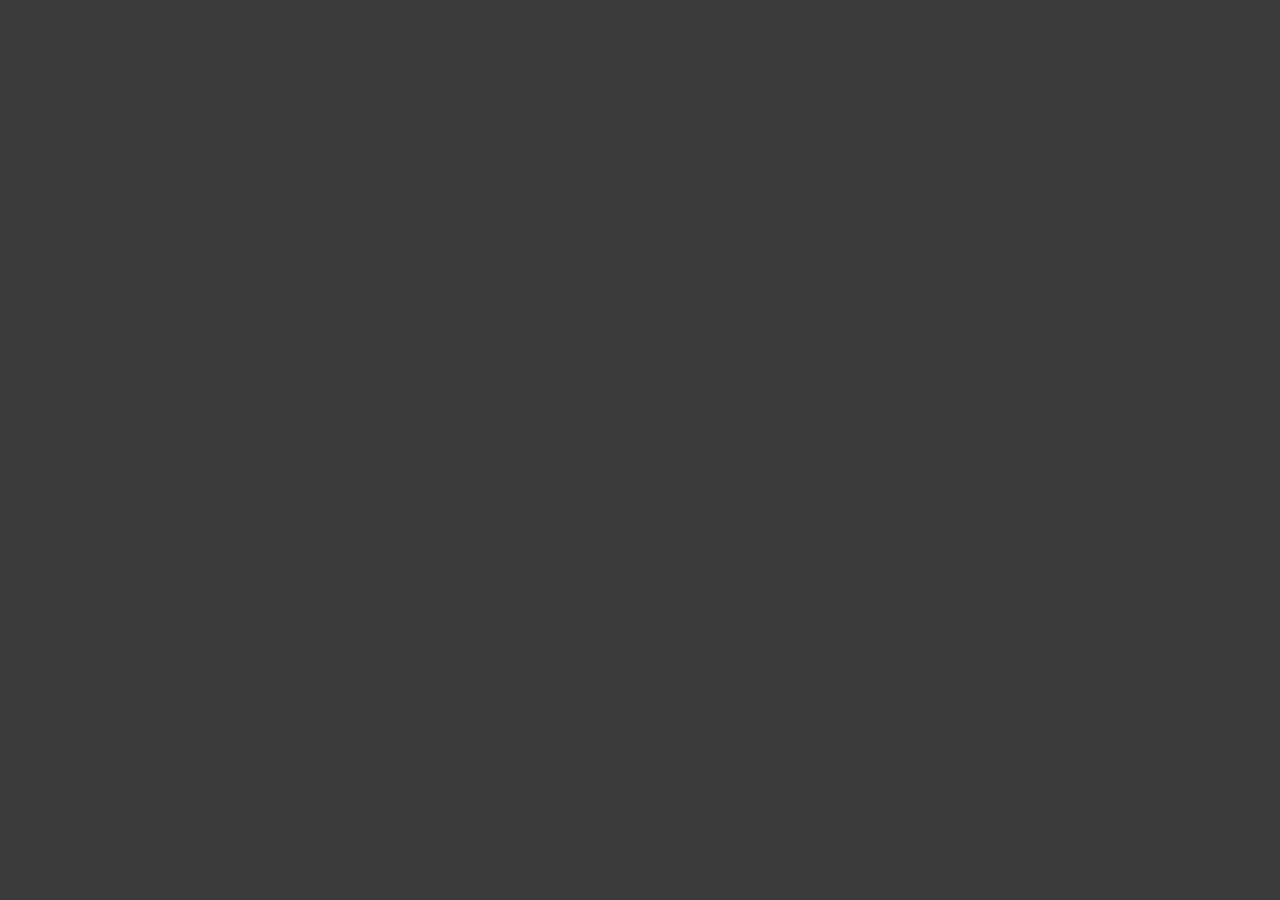
==== blog-construir-com-aco.html @ 8aa63ad2 "blog" ====
<!DOCTYPE html>
<html lang="en">
    <head>
        <!-- Required meta tags -->
        <meta charset="utf-8">
        <meta name="viewport" content="width=device-width, initial-scale=1, shrink-to-fit=no">
        
        <link href="https://fonts.googleapis.com/css?family=Open+Sans:300,400,700" rel="stylesheet">
        <link rel="shortcut icon" type="imagex/png" href="imgs/logo-construircomaco-png.png">
    
        <link rel="stylesheet" href="fonts/icomoon/style.css">
    
        <link rel="stylesheet" href="css/owl.carousel.min.css">
    
        <!-- Bootstrap CSS -->
        <link rel="stylesheet" href="css/bootstrap.min.css">
        
        <!-- Style -->
        <link rel="stylesheet" href="css/style.css">
    
        <title>Blog - Construir com aço</title>
      </head>
      <body>
<body>
    
</body>
</html>
---- fonts/icomoon/style.css ----
@font-face {
  font-family: 'icomoon';
  src:  url('fonts/icomoon.eot?10si43');
  src:  url('fonts/icomoon.eot?10si43#iefix') format('embedded-opentype'),
    url('fonts/icomoon.ttf?10si43') format('truetype'),
    url('fonts/icomoon.woff?10si43') format('woff'),
    url('fonts/icomoon.svg?10si43#icomoon') format('svg');
  font-weight: normal;
  font-style: normal;
}

[class^="icon-"], [class*=" icon-"] {
  /* use !important to prevent issues with browser extensions that change fonts */
  font-family: 'icomoon' !important;
  speak: none;
  font-style: normal;
  font-weight: normal;
  font-variant: normal;
  text-transform: none;
  line-height: 1;

  /* Better Font Rendering =========== */
  -webkit-font-smoothing: antialiased;
  -moz-osx-font-smoothing: grayscale;
}

.icon-asterisk:before {
  content: "\f069";
}
.icon-plus:before {
  content: "\f067";
}
.icon-question:before {
  content: "\f128";
}
.icon-minus:before {
  content: "\f068";
}
.icon-glass:before {
  content: "\f000";
}
.icon-music:before {
  content: "\f001";
}
.icon-search:before {
  content: "\f002";
}
.icon-envelope-o:before {
  content: "\f003";
}
.icon-heart:before {
  content: "\f004";
}
.icon-star:before {
  content: "\f005";
}
.icon-star-o:before {
  content: "\f006";
}
.icon-user:before {
  content: "\f007";
}
.icon-film:before {
  content: "\f008";
}
.icon-th-large:before {
  content: "\f009";
}
.icon-th:before {
  content: "\f00a";
}
.icon-th-list:before {
  content: "\f00b";
}
.icon-check:before {
  content: "\f00c";
}
.icon-close:before {
  content: "\f00d";
}
.icon-remove:before {
  content: "\f00d";
}
.icon-times:before {
  content: "\f00d";
}
.icon-search-plus:before {
  content: "\f00e";
}
.icon-search-minus:before {
  content: "\f010";
}
.icon-power-off:before {
  content: "\f011";
}
.icon-signal:before {
  content: "\f012";
}
.icon-cog:before {
  content: "\f013";
}
.icon-gear:before {
  content: "\f013";
}
.icon-trash-o:before {
  content: "\f014";
}
.icon-home:before {
  content: "\f015";
}
.icon-file-o:before {
  content: "\f016";
}
.icon-clock-o:before {
  content: "\f017";
}
.icon-road:before {
  content: "\f018";
}
.icon-download:before {
  content: "\f019";
}
.icon-arrow-circle-o-down:before {
  content: "\f01a";
}
.icon-arrow-circle-o-up:before {
  content: "\f01b";
}
.icon-inbox:before {
  content: "\f01c";
}
.icon-play-circle-o:before {
  content: "\f01d";
}
.icon-repeat:before {
  content: "\f01e";
}
.icon-rotate-right:before {
  content: "\f01e";
}
.icon-refresh:before {
  content: "\f021";
}
.icon-list-alt:before {
  content: "\f022";
}
.icon-lock:before {
  content: "\f023";
}
.icon-flag:before {
  content: "\f024";
}
.icon-headphones:before {
  content: "\f025";
}
.icon-volume-off:before {
  content: "\f026";
}
.icon-volume-down:before {
  content: "\f027";
}
.icon-volume-up:before {
  content: "\f028";
}
.icon-qrcode:before {
  content: "\f029";
}
.icon-barcode:before {
  content: "\f02a";
}
.icon-tag:before {
  content: "\f02b";
}
.icon-tags:before {
  content: "\f02c";
}
.icon-book:before {
  content: "\f02d";
}
.icon-bookmark:before {
  content: "\f02e";
}
.icon-print:before {
  content: "\f02f";
}
.icon-camera:before {
  content: "\f030";
}
.icon-font:before {
  content: "\f031";
}
.icon-bold:before {
  content: "\f032";
}
.icon-italic:before {
  content: "\f033";
}
.icon-text-height:before {
  content: "\f034";
}
.icon-text-width:before {
  content: "\f035";
}
.icon-align-left:before {
  content: "\f036";
}
.icon-align-center:before {
  content: "\f037";
}
.icon-align-right:before {
  content: "\f038";
}
.icon-align-justify:before {
  content: "\f039";
}
.icon-list:before {
  content: "\f03a";
}
.icon-dedent:before {
  content: "\f03b";
}
.icon-outdent:before {
  content: "\f03b";
}
.icon-indent:before {
  content: "\f03c";
}
.icon-video-camera:before {
  content: "\f03d";
}
.icon-image:before {
  content: "\f03e";
}
.icon-photo:before {
  content: "\f03e";
}
.icon-picture-o:before {
  content: "\f03e";
}
.icon-pencil:before {
  content: "\f040";
}
.icon-map-marker:before {
  content: "\f041";
}
.icon-adjust:before {
  content: "\f042";
}
.icon-tint:before {
  content: "\f043";
}
.icon-edit:before {
  content: "\f044";
}
.icon-pencil-square-o:before {
  content: "\f044";
}
.icon-share-square-o:before {
  content: "\f045";
}
.icon-check-square-o:before {
  content: "\f046";
}
.icon-arrows:before {
  content: "\f047";
}
.icon-step-backward:before {
  content: "\f048";
}
.icon-fast-backward:before {
  content: "\f049";
}
.icon-backward:before {
  content: "\f04a";
}
.icon-play:before {
  content: "\f04b";
}
.icon-pause:before {
  content: "\f04c";
}
.icon-stop:before {
  content: "\f04d";
}
.icon-forward:before {
  content: "\f04e";
}
.icon-fast-forward:before {
  content: "\f050";
}
.icon-step-forward:before {
  content: "\f051";
}
.icon-eject:before {
  content: "\f052";
}
.icon-chevron-left:before {
  content: "\f053";
}
.icon-chevron-right:before {
  content: "\f054";
}
.icon-plus-circle:before {
  content: "\f055";
}
.icon-minus-circle:before {
  content: "\f056";
}
.icon-times-circle:before {
  content: "\f057";
}
.icon-check-circle:before {
  content: "\f058";
}
.icon-question-circle:before {
  content: "\f059";
}
.icon-info-circle:before {
  content: "\f05a";
}
.icon-crosshairs:before {
  content: "\f05b";
}
.icon-times-circle-o:before {
  content: "\f05c";
}
.icon-check-circle-o:before {
  content: "\f05d";
}
.icon-ban:before {
  content: "\f05e";
}
.icon-arrow-left:before {
  content: "\f060";
}
.icon-arrow-right:before {
  content: "\f061";
}
.icon-arrow-up:before {
  content: "\f062";
}
.icon-arrow-down:before {
  content: "\f063";
}
.icon-mail-forward:before {
  content: "\f064";
}
.icon-share:before {
  content: "\f064";
}
.icon-expand:before {
  content: "\f065";
}
.icon-compress:before {
  content: "\f066";
}
.icon-exclamation-circle:before {
  content: "\f06a";
}
.icon-gift:before {
  content: "\f06b";
}
.icon-leaf:before {
  content: "\f06c";
}
.icon-fire:before {
  content: "\f06d";
}
.icon-eye:before {
  content: "\f06e";
}
.icon-eye-slash:before {
  content: "\f070";
}
.icon-exclamation-triangle:before {
  content: "\f071";
}
.icon-warning:before {
  content: "\f071";
}
.icon-plane:before {
  content: "\f072";
}
.icon-calendar:before {
  content: "\f073";
}
.icon-random:before {
  content: "\f074";
}
.icon-comment:before {
  content: "\f075";
}
.icon-magnet:before {
  content: "\f076";
}
.icon-chevron-up:before {
  content: "\f077";
}
.icon-chevron-down:before {
  content: "\f078";
}
.icon-retweet:before {
  content: "\f079";
}
.icon-shopping-cart:before {
  content: "\f07a";
}
.icon-folder:before {
  content: "\f07b";
}
.icon-folder-open:before {
  content: "\f07c";
}
.icon-arrows-v:before {
  content: "\f07d";
}
.icon-arrows-h:before {
  content: "\f07e";
}
.icon-bar-chart:before {
  content: "\f080";
}
.icon-bar-chart-o:before {
  content: "\f080";
}
.icon-twitter-square:before {
  content: "\f081";
}
.icon-facebook-square:before {
  content: "\f082";
}
.icon-camera-retro:before {
  content: "\f083";
}
.icon-key:before {
  content: "\f084";
}
.icon-cogs:before {
  content: "\f085";
}
.icon-gears:before {
  content: "\f085";
}
.icon-comments:before {
  content: "\f086";
}
.icon-thumbs-o-up:before {
  content: "\f087";
}
.icon-thumbs-o-down:before {
  content: "\f088";
}
.icon-star-half:before {
  content: "\f089";
}
.icon-heart-o:before {
  content: "\f08a";
}
.icon-sign-out:before {
  content: "\f08b";
}
.icon-linkedin-square:before {
  content: "\f08c";
}
.icon-thumb-tack:before {
  content: "\f08d";
}
.icon-external-link:before {
  content: "\f08e";
}
.icon-sign-in:before {
  content: "\f090";
}
.icon-trophy:before {
  content: "\f091";
}
.icon-github-square:before {
  content: "\f092";
}
.icon-upload:before {
  content: "\f093";
}
.icon-lemon-o:before {
  content: "\f094";
}
.icon-phone:before {
  content: "\f095";
}
.icon-square-o:before {
  content: "\f096";
}
.icon-bookmark-o:before {
  content: "\f097";
}
.icon-phone-square:before {
  content: "\f098";
}
.icon-twitter:before {
  content: "\f099";
}
.icon-facebook:before {
  content: "\f09a";
}
.icon-facebook-f:before {
  content: "\f09a";
}
.icon-github:before {
  content: "\f09b";
}
.icon-unlock:before {
  content: "\f09c";
}
.icon-credit-card:before {
  content: "\f09d";
}
.icon-feed:before {
  content: "\f09e";
}
.icon-rss:before {
  content: "\f09e";
}
.icon-hdd-o:before {
  content: "\f0a0";
}
.icon-bullhorn:before {
  content: "\f0a1";
}
.icon-bell-o:before {
  content: "\f0a2";
}
.icon-certificate:before {
  content: "\f0a3";
}
.icon-hand-o-right:before {
  content: "\f0a4";
}
.icon-hand-o-left:before {
  content: "\f0a5";
}
.icon-hand-o-up:before {
  content: "\f0a6";
}
.icon-hand-o-down:before {
  content: "\f0a7";
}
.icon-arrow-circle-left:before {
  content: "\f0a8";
}
.icon-arrow-circle-right:before {
  content: "\f0a9";
}
.icon-arrow-circle-up:before {
  content: "\f0aa";
}
.icon-arrow-circle-down:before {
  content: "\f0ab";
}
.icon-globe:before {
  content: "\f0ac";
}
.icon-wrench:before {
  content: "\f0ad";
}
.icon-tasks:before {
  content: "\f0ae";
}
.icon-filter:before {
  content: "\f0b0";
}
.icon-briefcase:before {
  content: "\f0b1";
}
.icon-arrows-alt:before {
  content: "\f0b2";
}
.icon-group:before {
  content: "\f0c0";
}
.icon-users:before {
  content: "\f0c0";
}
.icon-chain:before {
  content: "\f0c1";
}
.icon-link:before {
  content: "\f0c1";
}
.icon-cloud:before {
  content: "\f0c2";
}
.icon-flask:before {
  content: "\f0c3";
}
.icon-cut:before {
  content: "\f0c4";
}
.icon-scissors:before {
  content: "\f0c4";
}
.icon-copy:before {
  content: "\f0c5";
}
.icon-files-o:before {
  content: "\f0c5";
}
.icon-paperclip:before {
  content: "\f0c6";
}
.icon-floppy-o:before {
  content: "\f0c7";
}
.icon-save:before {
  content: "\f0c7";
}
.icon-square:before {
  content: "\f0c8";
}
.icon-bars:before {
  content: "\f0c9";
}
.icon-navicon:before {
  content: "\f0c9";
}
.icon-reorder:before {
  content: "\f0c9";
}
.icon-list-ul:before {
  content: "\f0ca";
}
.icon-list-ol:before {
  content: "\f0cb";
}
.icon-strikethrough:before {
  content: "\f0cc";
}
.icon-underline:before {
  content: "\f0cd";
}
.icon-table:before {
  content: "\f0ce";
}
.icon-magic:before {
  content: "\f0d0";
}
.icon-truck:before {
  content: "\f0d1";
}
.icon-pinterest:before {
  content: "\f0d2";
}
.icon-pinterest-square:before {
  content: "\f0d3";
}
.icon-google-plus-square:before {
  content: "\f0d4";
}
.icon-google-plus:before {
  content: "\f0d5";
}
.icon-money:before {
  content: "\f0d6";
}
.icon-caret-down:before {
  content: "\f0d7";
}
.icon-caret-up:before {
  content: "\f0d8";
}
.icon-caret-left:before {
  content: "\f0d9";
}
.icon-caret-right:before {
  content: "\f0da";
}
.icon-columns:before {
  content: "\f0db";
}
.icon-sort:before {
  content: "\f0dc";
}
.icon-unsorted:before {
  content: "\f0dc";
}
.icon-sort-desc:before {
  content: "\f0dd";
}
.icon-sort-down:before {
  content: "\f0dd";
}
.icon-sort-asc:before {
  content: "\f0de";
}
.icon-sort-up:before {
  content: "\f0de";
}
.icon-envelope:before {
  content: "\f0e0";
}
.icon-linkedin:before {
  content: "\f0e1";
}
.icon-rotate-left:before {
  content: "\f0e2";
}
.icon-undo:before {
  content: "\f0e2";
}
.icon-gavel:before {
  content: "\f0e3";
}
.icon-legal:before {
  content: "\f0e3";
}
.icon-dashboard:before {
  content: "\f0e4";
}
.icon-tachometer:before {
  content: "\f0e4";
}
.icon-comment-o:before {
  content: "\f0e5";
}
.icon-comments-o:before {
  content: "\f0e6";
}
.icon-bolt:before {
  content: "\f0e7";
}
.icon-flash:before {
  content: "\f0e7";
}
.icon-sitemap:before {
  content: "\f0e8";
}
.icon-umbrella:before {
  content: "\f0e9";
}
.icon-clipboard:before {
  content: "\f0ea";
}
.icon-paste:before {
  content: "\f0ea";
}
.icon-lightbulb-o:before {
  content: "\f0eb";
}
.icon-exchange:before {
  content: "\f0ec";
}
.icon-cloud-download:before {
  content: "\f0ed";
}
.icon-cloud-upload:before {
  content: "\f0ee";
}
.icon-user-md:before {
  content: "\f0f0";
}
.icon-stethoscope:before {
  content: "\f0f1";
}
.icon-suitcase:before {
  content: "\f0f2";
}
.icon-bell:before {
  content: "\f0f3";
}
.icon-coffee:before {
  content: "\f0f4";
}
.icon-cutlery:before {
  content: "\f0f5";
}
.icon-file-text-o:before {
  content: "\f0f6";
}
.icon-building-o:before {
  content: "\f0f7";
}
.icon-hospital-o:before {
  content: "\f0f8";
}
.icon-ambulance:before {
  content: "\f0f9";
}
.icon-medkit:before {
  content: "\f0fa";
}
.icon-fighter-jet:before {
  content: "\f0fb";
}
.icon-beer:before {
  content: "\f0fc";
}
.icon-h-square:before {
  content: "\f0fd";
}
.icon-plus-square:before {
  content: "\f0fe";
}
.icon-angle-double-left:before {
  content: "\f100";
}
.icon-angle-double-right:before {
  content: "\f101";
}
.icon-angle-double-up:before {
  content: "\f102";
}
.icon-angle-double-down:before {
  content: "\f103";
}
.icon-angle-left:before {
  content: "\f104";
}
.icon-angle-right:before {
  content: "\f105";
}
.icon-angle-up:before {
  content: "\f106";
}
.icon-angle-down:before {
  content: "\f107";
}
.icon-desktop:before {
  content: "\f108";
}
.icon-laptop:before {
  content: "\f109";
}
.icon-tablet:before {
  content: "\f10a";
}
.icon-mobile:before {
  content: "\f10b";
}
.icon-mobile-phone:before {
  content: "\f10b";
}
.icon-circle-o:before {
  content: "\f10c";
}
.icon-quote-left:before {
  content: "\f10d";
}
.icon-quote-right:before {
  content: "\f10e";
}
.icon-spinner:before {
  content: "\f110";
}
.icon-circle:before {
  content: "\f111";
}
.icon-mail-reply:before {
  content: "\f112";
}
.icon-reply:before {
  content: "\f112";
}
.icon-github-alt:before {
  content: "\f113";
}
.icon-folder-o:before {
  content: "\f114";
}
.icon-folder-open-o:before {
  content: "\f115";
}
.icon-smile-o:before {
  content: "\f118";
}
.icon-frown-o:before {
  content: "\f119";
}
.icon-meh-o:before {
  content: "\f11a";
}
.icon-gamepad:before {
  content: "\f11b";
}
.icon-keyboard-o:before {
  content: "\f11c";
}
.icon-flag-o:before {
  content: "\f11d";
}
.icon-flag-checkered:before {
  content: "\f11e";
}
.icon-terminal:before {
  content: "\f120";
}
.icon-code:before {
  content: "\f121";
}
.icon-mail-reply-all:before {
  content: "\f122";
}
.icon-reply-all:before {
  content: "\f122";
}
.icon-star-half-empty:before {
  content: "\f123";
}
.icon-star-half-full:before {
  content: "\f123";
}
.icon-star-half-o:before {
  content: "\f123";
}
.icon-location-arrow:before {
  content: "\f124";
}
.icon-crop:before {
  content: "\f125";
}
.icon-code-fork:before {
  content: "\f126";
}
.icon-chain-broken:before {
  content: "\f127";
}
.icon-unlink:before {
  content: "\f127";
}
.icon-info:before {
  content: "\f129";
}
.icon-exclamation:before {
  content: "\f12a";
}
.icon-superscript:before {
  content: "\f12b";
}
.icon-subscript:before {
  content: "\f12c";
}
.icon-eraser:before {
  content: "\f12d";
}
.icon-puzzle-piece:before {
  content: "\f12e";
}
.icon-microphone:before {
  content: "\f130";
}
.icon-microphone-slash:before {
  content: "\f131";
}
.icon-shield:before {
  content: "\f132";
}
.icon-calendar-o:before {
  content: "\f133";
}
.icon-fire-extinguisher:before {
  content: "\f134";
}
.icon-rocket:before {
  content: "\f135";
}
.icon-maxcdn:before {
  content: "\f136";
}
.icon-chevron-circle-left:before {
  content: "\f137";
}
.icon-chevron-circle-right:before {
  content: "\f138";
}
.icon-chevron-circle-up:before {
  content: "\f139";
}
.icon-chevron-circle-down:before {
  content: "\f13a";
}
.icon-html5:before {
  content: "\f13b";
}
.icon-css3:before {
  content: "\f13c";
}
.icon-anchor:before {
  content: "\f13d";
}
.icon-unlock-alt:before {
  content: "\f13e";
}
.icon-bullseye:before {
  content: "\f140";
}
.icon-ellipsis-h:before {
  content: "\f141";
}
.icon-ellipsis-v:before {
  content: "\f142";
}
.icon-rss-square:before {
  content: "\f143";
}
.icon-play-circle:before {
  content: "\f144";
}
.icon-ticket:before {
  content: "\f145";
}
.icon-minus-square:before {
  content: "\f146";
}
.icon-minus-square-o:before {
  content: "\f147";
}
.icon-level-up:before {
  content: "\f148";
}
.icon-level-down:before {
  content: "\f149";
}
.icon-check-square:before {
  content: "\f14a";
}
.icon-pencil-square:before {
  content: "\f14b";
}
.icon-external-link-square:before {
  content: "\f14c";
}
.icon-share-square:before {
  content: "\f14d";
}
.icon-compass:before {
  content: "\f14e";
}
.icon-caret-square-o-down:before {
  content: "\f150";
}
.icon-toggle-down:before {
  content: "\f150";
}
.icon-caret-square-o-up:before {
  content: "\f151";
}
.icon-toggle-up:before {
  content: "\f151";
}
.icon-caret-square-o-right:before {
  content: "\f152";
}
.icon-toggle-right:before {
  content: "\f152";
}
.icon-eur:before {
  content: "\f153";
}
.icon-euro:before {
  content: "\f153";
}
.icon-gbp:before {
  content: "\f154";
}
.icon-dollar:before {
  content: "\f155";
}
.icon-usd:before {
  content: "\f155";
}
.icon-inr:before {
  content: "\f156";
}
.icon-rupee:before {
  content: "\f156";
}
.icon-cny:before {
  content: "\f157";
}
.icon-jpy:before {
  content: "\f157";
}
.icon-rmb:before {
  content: "\f157";
}
.icon-yen:before {
  content: "\f157";
}
.icon-rouble:before {
  content: "\f158";
}
.icon-rub:before {
  content: "\f158";
}
.icon-ruble:before {
  content: "\f158";
}
.icon-krw:before {
  content: "\f159";
}
.icon-won:before {
  content: "\f159";
}
.icon-bitcoin:before {
  content: "\f15a";
}
.icon-btc:before {
  content: "\f15a";
}
.icon-file:before {
  content: "\f15b";
}
.icon-file-text:before {
  content: "\f15c";
}
.icon-sort-alpha-asc:before {
  content: "\f15d";
}
.icon-sort-alpha-desc:before {
  content: "\f15e";
}
.icon-sort-amount-asc:before {
  content: "\f160";
}
.icon-sort-amount-desc:before {
  content: "\f161";
}
.icon-sort-numeric-asc:before {
  content: "\f162";
}
.icon-sort-numeric-desc:before {
  content: "\f163";
}
.icon-thumbs-up:before {
  content: "\f164";
}
.icon-thumbs-down:before {
  content: "\f165";
}
.icon-youtube-square:before {
  content: "\f166";
}
.icon-youtube:before {
  content: "\f167";
}
.icon-xing:before {
  content: "\f168";
}
.icon-xing-square:before {
  content: "\f169";
}
.icon-youtube-play:before {
  content: "\f16a";
}
.icon-dropbox:before {
  content: "\f16b";
}
.icon-stack-overflow:before {
  content: "\f16c";
}
.icon-instagram:before {
  content: "\f16d";
}
.icon-flickr:before {
  content: "\f16e";
}
.icon-adn:before {
  content: "\f170";
}
.icon-bitbucket:before {
  content: "\f171";
}
.icon-bitbucket-square:before {
  content: "\f172";
}
.icon-tumblr:before {
  content: "\f173";
}
.icon-tumblr-square:before {
  content: "\f174";
}
.icon-long-arrow-down:before {
  content: "\f175";
}
.icon-long-arrow-up:before {
  content: "\f176";
}
.icon-long-arrow-left:before {
  content: "\f177";
}
.icon-long-arrow-right:before {
  content: "\f178";
}
.icon-apple:before {
  content: "\f179";
}
.icon-windows:before {
  content: "\f17a";
}
.icon-android:before {
  content: "\f17b";
}
.icon-linux:before {
  content: "\f17c";
}
.icon-dribbble:before {
  content: "\f17d";
}
.icon-skype:before {
  content: "\f17e";
}
.icon-foursquare:before {
  content: "\f180";
}
.icon-trello:before {
  content: "\f181";
}
.icon-female:before {
  content: "\f182";
}
.icon-male:before {
  content: "\f183";
}
.icon-gittip:before {
  content: "\f184";
}
.icon-gratipay:before {
  content: "\f184";
}
.icon-sun-o:before {
  content: "\f185";
}
.icon-moon-o:before {
  content: "\f186";
}
.icon-archive:before {
  content: "\f187";
}
.icon-bug:before {
  content: "\f188";
}
.icon-vk:before {
  content: "\f189";
}
.icon-weibo:before {
  content: "\f18a";
}
.icon-renren:before {
  content: "\f18b";
}
.icon-pagelines:before {
  content: "\f18c";
}
.icon-stack-exchange:before {
  content: "\f18d";
}
.icon-arrow-circle-o-right:before {
  content: "\f18e";
}
.icon-arrow-circle-o-left:before {
  content: "\f190";
}
.icon-caret-square-o-left:before {
  content: "\f191";
}
.icon-toggle-left:before {
  content: "\f191";
}
.icon-dot-circle-o:before {
  content: "\f192";
}
.icon-wheelchair:before {
  content: "\f193";
}
.icon-vimeo-square:before {
  content: "\f194";
}
.icon-try:before {
  content: "\f195";
}
.icon-turkish-lira:before {
  content: "\f195";
}
.icon-plus-square-o:before {
  content: "\f196";
}
.icon-space-shuttle:before {
  content: "\f197";
}
.icon-slack:before {
  content: "\f198";
}
.icon-envelope-square:before {
  content: "\f199";
}
.icon-wordpress:before {
  content: "\f19a";
}
.icon-openid:before {
  content: "\f19b";
}
.icon-bank:before {
  content: "\f19c";
}
.icon-institution:before {
  content: "\f19c";
}
.icon-university:before {
  content: "\f19c";
}
.icon-graduation-cap:before {
  content: "\f19d";
}
.icon-mortar-board:before {
  content: "\f19d";
}
.icon-yahoo:before {
  content: "\f19e";
}
.icon-google:before {
  content: "\f1a0";
}
.icon-reddit:before {
  content: "\f1a1";
}
.icon-reddit-square:before {
  content: "\f1a2";
}
.icon-stumbleupon-circle:before {
  content: "\f1a3";
}
.icon-stumbleupon:before {
  content: "\f1a4";
}
.icon-delicious:before {
  content: "\f1a5";
}
.icon-digg:before {
  content: "\f1a6";
}
.icon-pied-piper-pp:before {
  content: "\f1a7";
}
.icon-pied-piper-alt:before {
  content: "\f1a8";
}
.icon-drupal:before {
  content: "\f1a9";
}
.icon-joomla:before {
  content: "\f1aa";
}
.icon-language:before {
  content: "\f1ab";
}
.icon-fax:before {
  content: "\f1ac";
}
.icon-building:before {
  content: "\f1ad";
}
.icon-child:before {
  content: "\f1ae";
}
.icon-paw:before {
  content: "\f1b0";
}
.icon-spoon:before {
  content: "\f1b1";
}
.icon-cube:before {
  content: "\f1b2";
}
.icon-cubes:before {
  content: "\f1b3";
}
.icon-behance:before {
  content: "\f1b4";
}
.icon-behance-square:before {
  content: "\f1b5";
}
.icon-steam:before {
  content: "\f1b6";
}
.icon-steam-square:before {
  content: "\f1b7";
}
.icon-recycle:before {
  content: "\f1b8";
}
.icon-automobile:before {
  content: "\f1b9";
}
.icon-car:before {
  content: "\f1b9";
}
.icon-cab:before {
  content: "\f1ba";
}
.icon-taxi:before {
  content: "\f1ba";
}
.icon-tree:before {
  content: "\f1bb";
}
.icon-spotify:before {
  content: "\f1bc";
}
.icon-deviantart:before {
  content: "\f1bd";
}
.icon-soundcloud:before {
  content: "\f1be";
}
.icon-database:before {
  content: "\f1c0";
}
.icon-file-pdf-o:before {
  content: "\f1c1";
}
.icon-file-word-o:before {
  content: "\f1c2";
}
.icon-file-excel-o:before {
  content: "\f1c3";
}
.icon-file-powerpoint-o:before {
  content: "\f1c4";
}
.icon-file-image-o:before {
  content: "\f1c5";
}
.icon-file-photo-o:before {
  content: "\f1c5";
}
.icon-file-picture-o:before {
  content: "\f1c5";
}
.icon-file-archive-o:before {
  content: "\f1c6";
}
.icon-file-zip-o:before {
  content: "\f1c6";
}
.icon-file-audio-o:before {
  content: "\f1c7";
}
.icon-file-sound-o:before {
  content: "\f1c7";
}
.icon-file-movie-o:before {
  content: "\f1c8";
}
.icon-file-video-o:before {
  content: "\f1c8";
}
.icon-file-code-o:before {
  content: "\f1c9";
}
.icon-vine:before {
  content: "\f1ca";
}
.icon-codepen:before {
  content: "\f1cb";
}
.icon-jsfiddle:before {
  content: "\f1cc";
}
.icon-life-bouy:before {
  content: "\f1cd";
}
.icon-life-buoy:before {
  content: "\f1cd";
}
.icon-life-ring:before {
  content: "\f1cd";
}
.icon-life-saver:before {
  content: "\f1cd";
}
.icon-support:before {
  content: "\f1cd";
}
.icon-circle-o-notch:before {
  content: "\f1ce";
}
.icon-ra:before {
  content: "\f1d0";
}
.icon-rebel:before {
  content: "\f1d0";
}
.icon-resistance:before {
  content: "\f1d0";
}
.icon-empire:before {
  content: "\f1d1";
}
.icon-ge:before {
  content: "\f1d1";
}
.icon-git-square:before {
  content: "\f1d2";
}
.icon-git:before {
  content: "\f1d3";
}
.icon-hacker-news:before {
  content: "\f1d4";
}
.icon-y-combinator-square:before {
  content: "\f1d4";
}
.icon-yc-square:before {
  content: "\f1d4";
}
.icon-tencent-weibo:before {
  content: "\f1d5";
}
.icon-qq:before {
  content: "\f1d6";
}
.icon-wechat:before {
  content: "\f1d7";
}
.icon-weixin:before {
  content: "\f1d7";
}
.icon-paper-plane:before {
  content: "\f1d8";
}
.icon-send:before {
  content: "\f1d8";
}
.icon-paper-plane-o:before {
  content: "\f1d9";
}
.icon-send-o:before {
  content: "\f1d9";
}
.icon-history:before {
  content: "\f1da";
}
.icon-circle-thin:before {
  content: "\f1db";
}
.icon-header:before {
  content: "\f1dc";
}
.icon-paragraph:before {
  content: "\f1dd";
}
.icon-sliders:before {
  content: "\f1de";
}
.icon-share-alt:before {
  content: "\f1e0";
}
.icon-share-alt-square:before {
  content: "\f1e1";
}
.icon-bomb:before {
  content: "\f1e2";
}
.icon-futbol-o:before {
  content: "\f1e3";
}
.icon-soccer-ball-o:before {
  content: "\f1e3";
}
.icon-tty:before {
  content: "\f1e4";
}
.icon-binoculars:before {
  content: "\f1e5";
}
.icon-plug:before {
  content: "\f1e6";
}
.icon-slideshare:before {
  content: "\f1e7";
}
.icon-twitch:before {
  content: "\f1e8";
}
.icon-yelp:before {
  content: "\f1e9";
}
.icon-newspaper-o:before {
  content: "\f1ea";
}
.icon-wifi:before {
  content: "\f1eb";
}
.icon-calculator:before {
  content: "\f1ec";
}
.icon-paypal:before {
  content: "\f1ed";
}
.icon-google-wallet:before {
  content: "\f1ee";
}
.icon-cc-visa:before {
  content: "\f1f0";
}
.icon-cc-mastercard:before {
  content: "\f1f1";
}
.icon-cc-discover:before {
  content: "\f1f2";
}
.icon-cc-amex:before {
  content: "\f1f3";
}
.icon-cc-paypal:before {
  content: "\f1f4";
}
.icon-cc-stripe:before {
  content: "\f1f5";
}
.icon-bell-slash:before {
  content: "\f1f6";
}
.icon-bell-slash-o:before {
  content: "\f1f7";
}
.icon-trash:before {
  content: "\f1f8";
}
.icon-copyright:before {
  content: "\f1f9";
}
.icon-at:before {
  content: "\f1fa";
}
.icon-eyedropper:before {
  content: "\f1fb";
}
.icon-paint-brush:before {
  content: "\f1fc";
}
.icon-birthday-cake:before {
  content: "\f1fd";
}
.icon-area-chart:before {
  content: "\f1fe";
}
.icon-pie-chart:before {
  content: "\f200";
}
.icon-line-chart:before {
  content: "\f201";
}
.icon-lastfm:before {
  content: "\f202";
}
.icon-lastfm-square:before {
  content: "\f203";
}
.icon-toggle-off:before {
  content: "\f204";
}
.icon-toggle-on:before {
  content: "\f205";
}
.icon-bicycle:before {
  content: "\f206";
}
.icon-bus:before {
  content: "\f207";
}
.icon-ioxhost:before {
  content: "\f208";
}
.icon-angellist:before {
  content: "\f209";
}
.icon-cc:before {
  content: "\f20a";
}
.icon-ils:before {
  content: "\f20b";
}
.icon-shekel:before {
  content: "\f20b";
}
.icon-sheqel:before {
  content: "\f20b";
}
.icon-meanpath:before {
  content: "\f20c";
}
.icon-buysellads:before {
  content: "\f20d";
}
.icon-connectdevelop:before {
  content: "\f20e";
}
.icon-dashcube:before {
  content: "\f210";
}
.icon-forumbee:before {
  content: "\f211";
}
.icon-leanpub:before {
  content: "\f212";
}
.icon-sellsy:before {
  content: "\f213";
}
.icon-shirtsinbulk:before {
  content: "\f214";
}
.icon-simplybuilt:before {
  content: "\f215";
}
.icon-skyatlas:before {
  content: "\f216";
}
.icon-cart-plus:before {
  content: "\f217";
}
.icon-cart-arrow-down:before {
  content: "\f218";
}
.icon-diamond:before {
  content: "\f219";
}
.icon-ship:before {
  content: "\f21a";
}
.icon-user-secret:before {
  content: "\f21b";
}
.icon-motorcycle:before {
  content: "\f21c";
}
.icon-street-view:before {
  content: "\f21d";
}
.icon-heartbeat:before {
  content: "\f21e";
}
.icon-venus:before {
  content: "\f221";
}
.icon-mars:before {
  content: "\f222";
}
.icon-mercury:before {
  content: "\f223";
}
.icon-intersex:before {
  content: "\f224";
}
.icon-transgender:before {
  content: "\f224";
}
.icon-transgender-alt:before {
  content: "\f225";
}
.icon-venus-double:before {
  content: "\f226";
}
.icon-mars-double:before {
  content: "\f227";
}
.icon-venus-mars:before {
  content: "\f228";
}
.icon-mars-stroke:before {
  content: "\f229";
}
.icon-mars-stroke-v:before {
  content: "\f22a";
}
.icon-mars-stroke-h:before {
  content: "\f22b";
}
.icon-neuter:before {
  content: "\f22c";
}
.icon-genderless:before {
  content: "\f22d";
}
.icon-facebook-official:before {
  content: "\f230";
}
.icon-pinterest-p:before {
  content: "\f231";
}
.icon-whatsapp:before {
  content: "\f232";
}
.icon-server:before {
  content: "\f233";
}
.icon-user-plus:before {
  content: "\f234";
}
.icon-user-times:before {
  content: "\f235";
}
.icon-bed:before {
  content: "\f236";
}
.icon-hotel:before {
  content: "\f236";
}
.icon-viacoin:before {
  content: "\f237";
}
.icon-train:before {
  content: "\f238";
}
.icon-subway:before {
  content: "\f239";
}
.icon-medium:before {
  content: "\f23a";
}
.icon-y-combinator:before {
  content: "\f23b";
}
.icon-yc:before {
  content: "\f23b";
}
.icon-optin-monster:before {
  content: "\f23c";
}
.icon-opencart:before {
  content: "\f23d";
}
.icon-expeditedssl:before {
  content: "\f23e";
}
.icon-battery:before {
  content: "\f240";
}
.icon-battery-4:before {
  content: "\f240";
}
.icon-battery-full:before {
  content: "\f240";
}
.icon-battery-3:before {
  content: "\f241";
}
.icon-battery-three-quarters:before {
  content: "\f241";
}
.icon-battery-2:before {
  content: "\f242";
}
.icon-battery-half:before {
  content: "\f242";
}
.icon-battery-1:before {
  content: "\f243";
}
.icon-battery-quarter:before {
  content: "\f243";
}
.icon-battery-0:before {
  content: "\f244";
}
.icon-battery-empty:before {
  content: "\f244";
}
.icon-mouse-pointer:before {
  content: "\f245";
}
.icon-i-cursor:before {
  content: "\f246";
}
.icon-object-group:before {
  content: "\f247";
}
.icon-object-ungroup:before {
  content: "\f248";
}
.icon-sticky-note:before {
  content: "\f249";
}
.icon-sticky-note-o:before {
  content: "\f24a";
}
.icon-cc-jcb:before {
  content: "\f24b";
}
.icon-cc-diners-club:before {
  content: "\f24c";
}
.icon-clone:before {
  content: "\f24d";
}
.icon-balance-scale:before {
  content: "\f24e";
}
.icon-hourglass-o:before {
  content: "\f250";
}
.icon-hourglass-1:before {
  content: "\f251";
}
.icon-hourglass-start:before {
  content: "\f251";
}
.icon-hourglass-2:before {
  content: "\f252";
}
.icon-hourglass-half:before {
  content: "\f252";
}
.icon-hourglass-3:before {
  content: "\f253";
}
.icon-hourglass-end:before {
  content: "\f253";
}
.icon-hourglass:before {
  content: "\f254";
}
.icon-hand-grab-o:before {
  content: "\f255";
}
.icon-hand-rock-o:before {
  content: "\f255";
}
.icon-hand-paper-o:before {
  content: "\f256";
}
.icon-hand-stop-o:before {
  content: "\f256";
}
.icon-hand-scissors-o:before {
  content: "\f257";
}
.icon-hand-lizard-o:before {
  content: "\f258";
}
.icon-hand-spock-o:before {
  content: "\f259";
}
.icon-hand-pointer-o:before {
  content: "\f25a";
}
.icon-hand-peace-o:before {
  content: "\f25b";
}
.icon-trademark:before {
  content: "\f25c";
}
.icon-registered:before {
  content: "\f25d";
}
.icon-creative-commons:before {
  content: "\f25e";
}
.icon-gg:before {
  content: "\f260";
}
.icon-gg-circle:before {
  content: "\f261";
}
.icon-tripadvisor:before {
  content: "\f262";
}
.icon-odnoklassniki:before {
  content: "\f263";
}
.icon-odnoklassniki-square:before {
  content: "\f264";
}
.icon-get-pocket:before {
  content: "\f265";
}
.icon-wikipedia-w:before {
  content: "\f266";
}
.icon-safari:before {
  content: "\f267";
}
.icon-chrome:before {
  content: "\f268";
}
.icon-firefox:before {
  content: "\f269";
}
.icon-opera:before {
  content: "\f26a";
}
.icon-internet-explorer:before {
  content: "\f26b";
}
.icon-television:before {
  content: "\f26c";
}
.icon-tv:before {
  content: "\f26c";
}
.icon-contao:before {
  content: "\f26d";
}
.icon-500px:before {
  content: "\f26e";
}
.icon-amazon:before {
  content: "\f270";
}
.icon-calendar-plus-o:before {
  content: "\f271";
}
.icon-calendar-minus-o:before {
  content: "\f272";
}
.icon-calendar-times-o:before {
  content: "\f273";
}
.icon-calendar-check-o:before {
  content: "\f274";
}
.icon-industry:before {
  content: "\f275";
}
.icon-map-pin:before {
  content: "\f276";
}
.icon-map-signs:before {
  content: "\f277";
}
.icon-map-o:before {
  content: "\f278";
}
.icon-map:before {
  content: "\f279";
}
.icon-commenting:before {
  content: "\f27a";
}
.icon-commenting-o:before {
  content: "\f27b";
}
.icon-houzz:before {
  content: "\f27c";
}
.icon-vimeo:before {
  content: "\f27d";
}
.icon-black-tie:before {
  content: "\f27e";
}
.icon-fonticons:before {
  content: "\f280";
}
.icon-reddit-alien:before {
  content: "\f281";
}
.icon-edge:before {
  content: "\f282";
}
.icon-credit-card-alt:before {
  content: "\f283";
}
.icon-codiepie:before {
  content: "\f284";
}
.icon-modx:before {
  content: "\f285";
}
.icon-fort-awesome:before {
  content: "\f286";
}
.icon-usb:before {
  content: "\f287";
}
.icon-product-hunt:before {
  content: "\f288";
}
.icon-mixcloud:before {
  content: "\f289";
}
.icon-scribd:before {
  content: "\f28a";
}
.icon-pause-circle:before {
  content: "\f28b";
}
.icon-pause-circle-o:before {
  content: "\f28c";
}
.icon-stop-circle:before {
  content: "\f28d";
}
.icon-stop-circle-o:before {
  content: "\f28e";
}
.icon-shopping-bag:before {
  content: "\f290";
}
.icon-shopping-basket:before {
  content: "\f291";
}
.icon-hashtag:before {
  content: "\f292";
}
.icon-bluetooth:before {
  content: "\f293";
}
.icon-bluetooth-b:before {
  content: "\f294";
}
.icon-percent:before {
  content: "\f295";
}
.icon-gitlab:before {
  content: "\f296";
}
.icon-wpbeginner:before {
  content: "\f297";
}
.icon-wpforms:before {
  content: "\f298";
}
.icon-envira:before {
  content: "\f299";
}
.icon-universal-access:before {
  content: "\f29a";
}
.icon-wheelchair-alt:before {
  content: "\f29b";
}
.icon-question-circle-o:before {
  content: "\f29c";
}
.icon-blind:before {
  content: "\f29d";
}
.icon-audio-description:before {
  content: "\f29e";
}
.icon-volume-control-phone:before {
  content: "\f2a0";
}
.icon-braille:before {
  content: "\f2a1";
}
.icon-assistive-listening-systems:before {
  content: "\f2a2";
}
.icon-american-sign-language-interpreting:before {
  content: "\f2a3";
}
.icon-asl-interpreting:before {
  content: "\f2a3";
}
.icon-deaf:before {
  content: "\f2a4";
}
.icon-deafness:before {
  content: "\f2a4";
}
.icon-hard-of-hearing:before {
  content: "\f2a4";
}
.icon-glide:before {
  content: "\f2a5";
}
.icon-glide-g:before {
  content: "\f2a6";
}
.icon-sign-language:before {
  content: "\f2a7";
}
.icon-signing:before {
  content: "\f2a7";
}
.icon-low-vision:before {
  content: "\f2a8";
}
.icon-viadeo:before {
  content: "\f2a9";
}
.icon-viadeo-square:before {
  content: "\f2aa";
}
.icon-snapchat:before {
  content: "\f2ab";
}
.icon-snapchat-ghost:before {
  content: "\f2ac";
}
.icon-snapchat-square:before {
  content: "\f2ad";
}
.icon-pied-piper:before {
  content: "\f2ae";
}
.icon-first-order:before {
  content: "\f2b0";
}
.icon-yoast:before {
  content: "\f2b1";
}
.icon-themeisle:before {
  content: "\f2b2";
}
.icon-google-plus-circle:before {
  content: "\f2b3";
}
.icon-google-plus-official:before {
  content: "\f2b3";
}
.icon-fa:before {
  content: "\f2b4";
}
.icon-font-awesome:before {
  content: "\f2b4";
}
.icon-handshake-o:before {
  content: "\f2b5";
}
.icon-envelope-open:before {
  content: "\f2b6";
}
.icon-envelope-open-o:before {
  content: "\f2b7";
}
.icon-linode:before {
  content: "\f2b8";
}
.icon-address-book:before {
  content: "\f2b9";
}
.icon-address-book-o:before {
  content: "\f2ba";
}
.icon-address-card:before {
  content: "\f2bb";
}
.icon-vcard:before {
  content: "\f2bb";
}
.icon-address-card-o:before {
  content: "\f2bc";
}
.icon-vcard-o:before {
  content: "\f2bc";
}
.icon-user-circle:before {
  content: "\f2bd";
}
.icon-user-circle-o:before {
  content: "\f2be";
}
.icon-user-o:before {
  content: "\f2c0";
}
.icon-id-badge:before {
  content: "\f2c1";
}
.icon-drivers-license:before {
  content: "\f2c2";
}
.icon-id-card:before {
  content: "\f2c2";
}
.icon-drivers-license-o:before {
  content: "\f2c3";
}
.icon-id-card-o:before {
  content: "\f2c3";
}
.icon-quora:before {
  content: "\f2c4";
}
.icon-free-code-camp:before {
  content: "\f2c5";
}
.icon-telegram:before {
  content: "\f2c6";
}
.icon-thermometer:before {
  content: "\f2c7";
}
.icon-thermometer-4:before {
  content: "\f2c7";
}
.icon-thermometer-full:before {
  content: "\f2c7";
}
.icon-thermometer-3:before {
  content: "\f2c8";
}
.icon-thermometer-three-quarters:before {
  content: "\f2c8";
}
.icon-thermometer-2:before {
  content: "\f2c9";
}
.icon-thermometer-half:before {
  content: "\f2c9";
}
.icon-thermometer-1:before {
  content: "\f2ca";
}
.icon-thermometer-quarter:before {
  content: "\f2ca";
}
.icon-thermometer-0:before {
  content: "\f2cb";
}
.icon-thermometer-empty:before {
  content: "\f2cb";
}
.icon-shower:before {
  content: "\f2cc";
}
.icon-bath:before {
  content: "\f2cd";
}
.icon-bathtub:before {
  content: "\f2cd";
}
.icon-s15:before {
  content: "\f2cd";
}
.icon-podcast:before {
  content: "\f2ce";
}
.icon-window-maximize:before {
  content: "\f2d0";
}
.icon-window-minimize:before {
  content: "\f2d1";
}
.icon-window-restore:before {
  content: "\f2d2";
}
.icon-times-rectangle:before {
  content: "\f2d3";
}
.icon-window-close:before {
  content: "\f2d3";
}
.icon-times-rectangle-o:before {
  content: "\f2d4";
}
.icon-window-close-o:before {
  content: "\f2d4";
}
.icon-bandcamp:before {
  content: "\f2d5";
}
.icon-grav:before {
  content: "\f2d6";
}
.icon-etsy:before {
  content: "\f2d7";
}
.icon-imdb:before {
  content: "\f2d8";
}
.icon-ravelry:before {
  content: "\f2d9";
}
.icon-eercast:before {
  content: "\f2da";
}
.icon-microchip:before {
  content: "\f2db";
}
.icon-snowflake-o:before {
  content: "\f2dc";
}
.icon-superpowers:before {
  content: "\f2dd";
}
.icon-wpexplorer:before {
  content: "\f2de";
}
.icon-meetup:before {
  content: "\f2e0";
}
.icon-3d_rotation:before {
  content: "\e84d";
}
.icon-ac_unit:before {
  content: "\eb3b";
}
.icon-alarm:before {
  content: "\e855";
}
.icon-access_alarms:before {
  content: "\e191";
}
.icon-schedule:before {
  content: "\e8b5";
}
.icon-accessibility:before {
  content: "\e84e";
}
.icon-accessible:before {
  content: "\e914";
}
.icon-account_balance:before {
  content: "\e84f";
}
.icon-account_balance_wallet:before {
  content: "\e850";
}
.icon-account_box:before {
  content: "\e851";
}
.icon-account_circle:before {
  content: "\e853";
}
.icon-adb:before {
  content: "\e60e";
}
.icon-add:before {
  content: "\e145";
}
.icon-add_a_photo:before {
  content: "\e439";
}
.icon-alarm_add:before {
  content: "\e856";
}
.icon-add_alert:before {
  content: "\e003";
}
.icon-add_box:before {
  content: "\e146";
}
.icon-add_circle:before {
  content: "\e147";
}
.icon-control_point:before {
  content: "\e3ba";
}
.icon-add_location:before {
  content: "\e567";
}
.icon-add_shopping_cart:before {
  content: "\e854";
}
.icon-queue:before {
  content: "\e03c";
}
.icon-add_to_queue:before {
  content: "\e05c";
}
.icon-adjust2:before {
  content: "\e39e";
}
.icon-airline_seat_flat:before {
  content: "\e630";
}
.icon-airline_seat_flat_angled:before {
  content: "\e631";
}
.icon-airline_seat_individual_suite:before {
  content: "\e632";
}
.icon-airline_seat_legroom_extra:before {
  content: "\e633";
}
.icon-airline_seat_legroom_normal:before {
  content: "\e634";
}
.icon-airline_seat_legroom_reduced:before {
  content: "\e635";
}
.icon-airline_seat_recline_extra:before {
  content: "\e636";
}
.icon-airline_seat_recline_normal:before {
  content: "\e637";
}
.icon-flight:before {
  content: "\e539";
}
.icon-airplanemode_inactive:before {
  content: "\e194";
}
.icon-airplay:before {
  content: "\e055";
}
.icon-airport_shuttle:before {
  content: "\eb3c";
}
.icon-alarm_off:before {
  content: "\e857";
}
.icon-alarm_on:before {
  content: "\e858";
}
.icon-album:before {
  content: "\e019";
}
.icon-all_inclusive:before {
  content: "\eb3d";
}
.icon-all_out:before {
  content: "\e90b";
}
.icon-android2:before {
  content: "\e859";
}
.icon-announcement:before {
  content: "\e85a";
}
.icon-apps:before {
  content: "\e5c3";
}
.icon-archive2:before {
  content: "\e149";
}
.icon-arrow_back:before {
  content: "\e5c4";
}
.icon-arrow_downward:before {
  content: "\e5db";
}
.icon-arrow_drop_down:before {
  content: "\e5c5";
}
.icon-arrow_drop_down_circle:before {
  content: "\e5c6";
}
.icon-arrow_drop_up:before {
  content: "\e5c7";
}
.icon-arrow_forward:before {
  content: "\e5c8";
}
.icon-arrow_upward:before {
  content: "\e5d8";
}
.icon-art_track:before {
  content: "\e060";
}
.icon-aspect_ratio:before {
  content: "\e85b";
}
.icon-poll:before {
  content: "\e801";
}
.icon-assignment:before {
  content: "\e85d";
}
.icon-assignment_ind:before {
  content: "\e85e";
}
.icon-assignment_late:before {
  content: "\e85f";
}
.icon-assignment_return:before {
  content: "\e860";
}
.icon-assignment_returned:before {
  content: "\e861";
}
.icon-assignment_turned_in:before {
  content: "\e862";
}
.icon-assistant:before {
  content: "\e39f";
}
.icon-flag2:before {
  content: "\e153";
}
.icon-attach_file:before {
  content: "\e226";
}
.icon-attach_money:before {
  content: "\e227";
}
.icon-attachment:before {
  content: "\e2bc";
}
.icon-audiotrack:before {
  content: "\e3a1";
}
.icon-autorenew:before {
  content: "\e863";
}
.icon-av_timer:before {
  content: "\e01b";
}
.icon-backspace:before {
  content: "\e14a";
}
.icon-cloud_upload:before {
  content: "\e2c3";
}
.icon-battery_alert:before {
  content: "\e19c";
}
.icon-battery_charging_full:before {
  content: "\e1a3";
}
.icon-battery_std:before {
  content: "\e1a5";
}
.icon-battery_unknown:before {
  content: "\e1a6";
}
.icon-beach_access:before {
  content: "\eb3e";
}
.icon-beenhere:before {
  content: "\e52d";
}
.icon-block:before {
  content: "\e14b";
}
.icon-bluetooth2:before {
  content: "\e1a7";
}
.icon-bluetooth_searching:before {
  content: "\e1aa";
}
.icon-bluetooth_connected:before {
  content: "\e1a8";
}
.icon-bluetooth_disabled:before {
  content: "\e1a9";
}
.icon-blur_circular:before {
  content: "\e3a2";
}
.icon-blur_linear:before {
  content: "\e3a3";
}
.icon-blur_off:before {
  content: "\e3a4";
}
.icon-blur_on:before {
  content: "\e3a5";
}
.icon-class:before {
  content: "\e86e";
}
.icon-turned_in:before {
  content: "\e8e6";
}
.icon-turned_in_not:before {
  content: "\e8e7";
}
.icon-border_all:before {
  content: "\e228";
}
.icon-border_bottom:before {
  content: "\e229";
}
.icon-border_clear:before {
  content: "\e22a";
}
.icon-border_color:before {
  content: "\e22b";
}
.icon-border_horizontal:before {
  content: "\e22c";
}
.icon-border_inner:before {
  content: "\e22d";
}
.icon-border_left:before {
  content: "\e22e";
}
.icon-border_outer:before {
  content: "\e22f";
}
.icon-border_right:before {
  content: "\e230";
}
.icon-border_style:before {
  content: "\e231";
}
.icon-border_top:before {
  content: "\e232";
}
.icon-border_vertical:before {
  content: "\e233";
}
.icon-branding_watermark:before {
  content: "\e06b";
}
.icon-brightness_1:before {
  content: "\e3a6";
}
.icon-brightness_2:before {
  content: "\e3a7";
}
.icon-brightness_3:before {
  content: "\e3a8";
}
.icon-brightness_4:before {
  content: "\e3a9";
}
.icon-brightness_low:before {
  content: "\e1ad";
}
.icon-brightness_medium:before {
  content: "\e1ae";
}
.icon-brightness_high:before {
  content: "\e1ac";
}
.icon-brightness_auto:before {
  content: "\e1ab";
}
.icon-broken_image:before {
  content: "\e3ad";
}
.icon-brush:before {
  content: "\e3ae";
}
.icon-bubble_chart:before {
  content: "\e6dd";
}
.icon-bug_report:before {
  content: "\e868";
}
.icon-build:before {
  content: "\e869";
}
.icon-burst_mode:before {
  content: "\e43c";
}
.icon-domain:before {
  content: "\e7ee";
}
.icon-business_center:before {
  content: "\eb3f";
}
.icon-cached:before {
  content: "\e86a";
}
.icon-cake:before {
  content: "\e7e9";
}
.icon-phone2:before {
  content: "\e0cd";
}
.icon-call_end:before {
  content: "\e0b1";
}
.icon-call_made:before {
  content: "\e0b2";
}
.icon-merge_type:before {
  content: "\e252";
}
.icon-call_missed:before {
  content: "\e0b4";
}
.icon-call_missed_outgoing:before {
  content: "\e0e4";
}
.icon-call_received:before {
  content: "\e0b5";
}
.icon-call_split:before {
  content: "\e0b6";
}
.icon-call_to_action:before {
  content: "\e06c";
}
.icon-camera2:before {
  content: "\e3af";
}
.icon-photo_camera:before {
  content: "\e412";
}
.icon-camera_enhance:before {
  content: "\e8fc";
}
.icon-camera_front:before {
  content: "\e3b1";
}
.icon-camera_rear:before {
  content: "\e3b2";
}
.icon-camera_roll:before {
  content: "\e3b3";
}
.icon-cancel:before {
  content: "\e5c9";
}
.icon-redeem:before {
  content: "\e8b1";
}
.icon-card_membership:before {
  content: "\e8f7";
}
.icon-card_travel:before {
  content: "\e8f8";
}
.icon-casino:before {
  content: "\eb40";
}
.icon-cast:before {
  content: "\e307";
}
.icon-cast_connected:before {
  content: "\e308";
}
.icon-center_focus_strong:before {
  content: "\e3b4";
}
.icon-center_focus_weak:before {
  content: "\e3b5";
}
.icon-change_history:before {
  content: "\e86b";
}
.icon-chat:before {
  content: "\e0b7";
}
.icon-chat_bubble:before {
  content: "\e0ca";
}
.icon-chat_bubble_outline:before {
  content: "\e0cb";
}
.icon-check2:before {
  content: "\e5ca";
}
.icon-check_box:before {
  content: "\e834";
}
.icon-check_box_outline_blank:before {
  content: "\e835";
}
.icon-check_circle:before {
  content: "\e86c";
}
.icon-navigate_before:before {
  content: "\e408";
}
.icon-navigate_next:before {
  content: "\e409";
}
.icon-child_care:before {
  content: "\eb41";
}
.icon-child_friendly:before {
  content: "\eb42";
}
.icon-chrome_reader_mode:before {
  content: "\e86d";
}
.icon-close2:before {
  content: "\e5cd";
}
.icon-clear_all:before {
  content: "\e0b8";
}
.icon-closed_caption:before {
  content: "\e01c";
}
.icon-wb_cloudy:before {
  content: "\e42d";
}
.icon-cloud_circle:before {
  content: "\e2be";
}
.icon-cloud_done:before {
  content: "\e2bf";
}
.icon-cloud_download:before {
  content: "\e2c0";
}
.icon-cloud_off:before {
  content: "\e2c1";
}
.icon-cloud_queue:before {
  content: "\e2c2";
}
.icon-code2:before {
  content: "\e86f";
}
.icon-photo_library:before {
  content: "\e413";
}
.icon-collections_bookmark:before {
  content: "\e431";
}
.icon-palette:before {
  content: "\e40a";
}
.icon-colorize:before {
  content: "\e3b8";
}
.icon-comment2:before {
  content: "\e0b9";
}
.icon-compare:before {
  content: "\e3b9";
}
.icon-compare_arrows:before {
  content: "\e915";
}
.icon-laptop2:before {
  content: "\e31e";
}
.icon-confirmation_number:before {
  content: "\e638";
}
.icon-contact_mail:before {
  content: "\e0d0";
}
.icon-contact_phone:before {
  content: "\e0cf";
}
.icon-contacts:before {
  content: "\e0ba";
}
.icon-content_copy:before {
  content: "\e14d";
}
.icon-content_cut:before {
  content: "\e14e";
}
.icon-content_paste:before {
  content: "\e14f";
}
.icon-control_point_duplicate:before {
  content: "\e3bb";
}
.icon-copyright2:before {
  content: "\e90c";
}
.icon-mode_edit:before {
  content: "\e254";
}
.icon-create_new_folder:before {
  content: "\e2cc";
}
.icon-payment:before {
  content: "\e8a1";
}
.icon-crop2:before {
  content: "\e3be";
}
.icon-crop_16_9:before {
  content: "\e3bc";
}
.icon-crop_3_2:before {
  content: "\e3bd";
}
.icon-crop_landscape:before {
  content: "\e3c3";
}
.icon-crop_7_5:before {
  content: "\e3c0";
}
.icon-crop_din:before {
  content: "\e3c1";
}
.icon-crop_free:before {
  content: "\e3c2";
}
.icon-crop_original:before {
  content: "\e3c4";
}
.icon-crop_portrait:before {
  content: "\e3c5";
}
.icon-crop_rotate:before {
  content: "\e437";
}
.icon-crop_square:before {
  content: "\e3c6";
}
.icon-dashboard2:before {
  content: "\e871";
}
.icon-data_usage:before {
  content: "\e1af";
}
.icon-date_range:before {
  content: "\e916";
}
.icon-dehaze:before {
  content: "\e3c7";
}
.icon-delete:before {
  content: "\e872";
}
.icon-delete_forever:before {
  content: "\e92b";
}
.icon-delete_sweep:before {
  content: "\e16c";
}
.icon-description:before {
  content: "\e873";
}
.icon-desktop_mac:before {
  content: "\e30b";
}
.icon-desktop_windows:before {
  content: "\e30c";
}
.icon-details:before {
  content: "\e3c8";
}
.icon-developer_board:before {
  content: "\e30d";
}
.icon-developer_mode:before {
  content: "\e1b0";
}
.icon-device_hub:before {
  content: "\e335";
}
.icon-phonelink:before {
  content: "\e326";
}
.icon-devices_other:before {
  content: "\e337";
}
.icon-dialer_sip:before {
  content: "\e0bb";
}
.icon-dialpad:before {
  content: "\e0bc";
}
.icon-directions:before {
  content: "\e52e";
}
.icon-directions_bike:before {
  content: "\e52f";
}
.icon-directions_boat:before {
  content: "\e532";
}
.icon-directions_bus:before {
  content: "\e530";
}
.icon-directions_car:before {
  content: "\e531";
}
.icon-directions_railway:before {
  content: "\e534";
}
.icon-directions_run:before {
  content: "\e566";
}
.icon-directions_transit:before {
  content: "\e535";
}
.icon-directions_walk:before {
  content: "\e536";
}
.icon-disc_full:before {
  content: "\e610";
}
.icon-dns:before {
  content: "\e875";
}
.icon-not_interested:before {
  content: "\e033";
}
.icon-do_not_disturb_alt:before {
  content: "\e611";
}
.icon-do_not_disturb_off:before {
  content: "\e643";
}
.icon-remove_circle:before {
  content: "\e15c";
}
.icon-dock:before {
  content: "\e30e";
}
.icon-done:before {
  content: "\e876";
}
.icon-done_all:before {
  content: "\e877";
}
.icon-donut_large:before {
  content: "\e917";
}
.icon-donut_small:before {
  content: "\e918";
}
.icon-drafts:before {
  content: "\e151";
}
.icon-drag_handle:before {
  content: "\e25d";
}
.icon-time_to_leave:before {
  content: "\e62c";
}
.icon-dvr:before {
  content: "\e1b2";
}
.icon-edit_location:before {
  content: "\e568";
}
.icon-eject2:before {
  content: "\e8fb";
}
.icon-markunread:before {
  content: "\e159";
}
.icon-enhanced_encryption:before {
  content: "\e63f";
}
.icon-equalizer:before {
  content: "\e01d";
}
.icon-error:before {
  content: "\e000";
}
.icon-error_outline:before {
  content: "\e001";
}
.icon-euro_symbol:before {
  content: "\e926";
}
.icon-ev_station:before {
  content: "\e56d";
}
.icon-insert_invitation:before {
  content: "\e24f";
}
.icon-event_available:before {
  content: "\e614";
}
.icon-event_busy:before {
  content: "\e615";
}
.icon-event_note:before {
  content: "\e616";
}
.icon-event_seat:before {
  content: "\e903";
}
.icon-exit_to_app:before {
  content: "\e879";
}
.icon-expand_less:before {
  content: "\e5ce";
}
.icon-expand_more:before {
  content: "\e5cf";
}
.icon-explicit:before {
  content: "\e01e";
}
.icon-explore:before {
  content: "\e87a";
}
.icon-exposure:before {
  content: "\e3ca";
}
.icon-exposure_neg_1:before {
  content: "\e3cb";
}
.icon-exposure_neg_2:before {
  content: "\e3cc";
}
.icon-exposure_plus_1:before {
  content: "\e3cd";
}
.icon-exposure_plus_2:before {
  content: "\e3ce";
}
.icon-exposure_zero:before {
  content: "\e3cf";
}
.icon-extension:before {
  content: "\e87b";
}
.icon-face:before {
  content: "\e87c";
}
.icon-fast_forward:before {
  content: "\e01f";
}
.icon-fast_rewind:before {
  content: "\e020";
}
.icon-favorite:before {
  content: "\e87d";
}
.icon-favorite_border:before {
  content: "\e87e";
}
.icon-featured_play_list:before {
  content: "\e06d";
}
.icon-featured_video:before {
  content: "\e06e";
}
.icon-sms_failed:before {
  content: "\e626";
}
.icon-fiber_dvr:before {
  content: "\e05d";
}
.icon-fiber_manual_record:before {
  content: "\e061";
}
.icon-fiber_new:before {
  content: "\e05e";
}
.icon-fiber_pin:before {
  content: "\e06a";
}
.icon-fiber_smart_record:before {
  content: "\e062";
}
.icon-get_app:before {
  content: "\e884";
}
.icon-file_upload:before {
  content: "\e2c6";
}
.icon-filter2:before {
  content: "\e3d3";
}
.icon-filter_1:before {
  content: "\e3d0";
}
.icon-filter_2:before {
  content: "\e3d1";
}
.icon-filter_3:before {
  content: "\e3d2";
}
.icon-filter_4:before {
  content: "\e3d4";
}
.icon-filter_5:before {
  content: "\e3d5";
}
.icon-filter_6:before {
  content: "\e3d6";
}
.icon-filter_7:before {
  content: "\e3d7";
}
.icon-filter_8:before {
  content: "\e3d8";
}
.icon-filter_9:before {
  content: "\e3d9";
}
.icon-filter_9_plus:before {
  content: "\e3da";
}
.icon-filter_b_and_w:before {
  content: "\e3db";
}
.icon-filter_center_focus:before {
  content: "\e3dc";
}
.icon-filter_drama:before {
  content: "\e3dd";
}
.icon-filter_frames:before {
  content: "\e3de";
}
.icon-terrain:before {
  content: "\e564";
}
.icon-filter_list:before {
  content: "\e152";
}
.icon-filter_none:before {
  content: "\e3e0";
}
.icon-filter_tilt_shift:before {
  content: "\e3e2";
}
.icon-filter_vintage:before {
  content: "\e3e3";
}
.icon-find_in_page:before {
  content: "\e880";
}
.icon-find_replace:before {
  content: "\e881";
}
.icon-fingerprint:before {
  content: "\e90d";
}
.icon-first_page:before {
  content: "\e5dc";
}
.icon-fitness_center:before {
  content: "\eb43";
}
.icon-flare:before {
  content: "\e3e4";
}
.icon-flash_auto:before {
  content: "\e3e5";
}
.icon-flash_off:before {
  content: "\e3e6";
}
.icon-flash_on:before {
  content: "\e3e7";
}
.icon-flight_land:before {
  content: "\e904";
}
.icon-flight_takeoff:before {
  content: "\e905";
}
.icon-flip:before {
  content: "\e3e8";
}
.icon-flip_to_back:before {
  content: "\e882";
}
.icon-flip_to_front:before {
  content: "\e883";
}
.icon-folder2:before {
  content: "\e2c7";
}
.icon-folder_open:before {
  content: "\e2c8";
}
.icon-folder_shared:before {
  content: "\e2c9";
}
.icon-folder_special:before {
  content: "\e617";
}
.icon-font_download:before {
  content: "\e167";
}
.icon-format_align_center:before {
  content: "\e234";
}
.icon-format_align_justify:before {
  content: "\e235";
}
.icon-format_align_left:before {
  content: "\e236";
}
.icon-format_align_right:before {
  content: "\e237";
}
.icon-format_bold:before {
  content: "\e238";
}
.icon-format_clear:before {
  content: "\e239";
}
.icon-format_color_fill:before {
  content: "\e23a";
}
.icon-format_color_reset:before {
  content: "\e23b";
}
.icon-format_color_text:before {
  content: "\e23c";
}
.icon-format_indent_decrease:before {
  content: "\e23d";
}
.icon-format_indent_increase:before {
  content: "\e23e";
}
.icon-format_italic:before {
  content: "\e23f";
}
.icon-format_line_spacing:before {
  content: "\e240";
}
.icon-format_list_bulleted:before {
  content: "\e241";
}
.icon-format_list_numbered:before {
  content: "\e242";
}
.icon-format_paint:before {
  content: "\e243";
}
.icon-format_quote:before {
  content: "\e244";
}
.icon-format_shapes:before {
  content: "\e25e";
}
.icon-format_size:before {
  content: "\e245";
}
.icon-format_strikethrough:before {
  content: "\e246";
}
.icon-format_textdirection_l_to_r:before {
  content: "\e247";
}
.icon-format_textdirection_r_to_l:before {
  content: "\e248";
}
.icon-format_underlined:before {
  content: "\e249";
}
.icon-question_answer:before {
  content: "\e8af";
}
.icon-forward2:before {
  content: "\e154";
}
.icon-forward_10:before {
  content: "\e056";
}
.icon-forward_30:before {
  content: "\e057";
}
.icon-forward_5:before {
  content: "\e058";
}
.icon-free_breakfast:before {
  content: "\eb44";
}
.icon-fullscreen:before {
  content: "\e5d0";
}
.icon-fullscreen_exit:before {
  content: "\e5d1";
}
.icon-functions:before {
  content: "\e24a";
}
.icon-g_translate:before {
  content: "\e927";
}
.icon-games:before {
  content: "\e021";
}
.icon-gavel2:before {
  content: "\e90e";
}
.icon-gesture:before {
  content: "\e155";
}
.icon-gif:before {
  content: "\e908";
}
.icon-goat:before {
  content: "\e900";
}
.icon-golf_course:before {
  content: "\eb45";
}
.icon-my_location:before {
  content: "\e55c";
}
.icon-location_searching:before {
  content: "\e1b7";
}
.icon-location_disabled:before {
  content: "\e1b6";
}
.icon-star2:before {
  content: "\e838";
}
.icon-gradient:before {
  content: "\e3e9";
}
.icon-grain:before {
  content: "\e3ea";
}
.icon-graphic_eq:before {
  content: "\e1b8";
}
.icon-grid_off:before {
  content: "\e3eb";
}
.icon-grid_on:before {
  content: "\e3ec";
}
.icon-people:before {
  content: "\e7fb";
}
.icon-group_add:before {
  content: "\e7f0";
}
.icon-group_work:before {
  content: "\e886";
}
.icon-hd:before {
  content: "\e052";
}
.icon-hdr_off:before {
  content: "\e3ed";
}
.icon-hdr_on:before {
  content: "\e3ee";
}
.icon-hdr_strong:before {
  content: "\e3f1";
}
.icon-hdr_weak:before {
  content: "\e3f2";
}
.icon-headset:before {
  content: "\e310";
}
.icon-headset_mic:before {
  content: "\e311";
}
.icon-healing:before {
  content: "\e3f3";
}
.icon-hearing:before {
  content: "\e023";
}
.icon-help:before {
  content: "\e887";
}
.icon-help_outline:before {
  content: "\e8fd";
}
.icon-high_quality:before {
  content: "\e024";
}
.icon-highlight:before {
  content: "\e25f";
}
.icon-highlight_off:before {
  content: "\e888";
}
.icon-restore:before {
  content: "\e8b3";
}
.icon-home2:before {
  content: "\e88a";
}
.icon-hot_tub:before {
  content: "\eb46";
}
.icon-local_hotel:before {
  content: "\e549";
}
.icon-hourglass_empty:before {
  content: "\e88b";
}
.icon-hourglass_full:before {
  content: "\e88c";
}
.icon-http:before {
  content: "\e902";
}
.icon-lock2:before {
  content: "\e897";
}
.icon-photo2:before {
  content: "\e410";
}
.icon-image_aspect_ratio:before {
  content: "\e3f5";
}
.icon-import_contacts:before {
  content: "\e0e0";
}
.icon-import_export:before {
  content: "\e0c3";
}
.icon-important_devices:before {
  content: "\e912";
}
.icon-inbox2:before {
  content: "\e156";
}
.icon-indeterminate_check_box:before {
  content: "\e909";
}
.icon-info2:before {
  content: "\e88e";
}
.icon-info_outline:before {
  content: "\e88f";
}
.icon-input:before {
  content: "\e890";
}
.icon-insert_comment:before {
  content: "\e24c";
}
.icon-insert_drive_file:before {
  content: "\e24d";
}
.icon-tag_faces:before {
  content: "\e420";
}
.icon-link2:before {
  content: "\e157";
}
.icon-invert_colors:before {
  content: "\e891";
}
.icon-invert_colors_off:before {
  content: "\e0c4";
}
.icon-iso:before {
  content: "\e3f6";
}
.icon-keyboard:before {
  content: "\e312";
}
.icon-keyboard_arrow_down:before {
  content: "\e313";
}
.icon-keyboard_arrow_left:before {
  content: "\e314";
}
.icon-keyboard_arrow_right:before {
  content: "\e315";
}
.icon-keyboard_arrow_up:before {
  content: "\e316";
}
.icon-keyboard_backspace:before {
  content: "\e317";
}
.icon-keyboard_capslock:before {
  content: "\e318";
}
.icon-keyboard_hide:before {
  content: "\e31a";
}
.icon-keyboard_return:before {
  content: "\e31b";
}
.icon-keyboard_tab:before {
  content: "\e31c";
}
.icon-keyboard_voice:before {
  content: "\e31d";
}
.icon-kitchen:before {
  content: "\eb47";
}
.icon-label:before {
  content: "\e892";
}
.icon-label_outline:before {
  content: "\e893";
}
.icon-language2:before {
  content: "\e894";
}
.icon-laptop_chromebook:before {
  content: "\e31f";
}
.icon-laptop_mac:before {
  content: "\e320";
}
.icon-laptop_windows:before {
  content: "\e321";
}
.icon-last_page:before {
  content: "\e5dd";
}
.icon-open_in_new:before {
  content: "\e89e";
}
.icon-layers:before {
  content: "\e53b";
}
.icon-layers_clear:before {
  content: "\e53c";
}
.icon-leak_add:before {
  content: "\e3f8";
}
.icon-leak_remove:before {
  content: "\e3f9";
}
.icon-lens:before {
  content: "\e3fa";
}
.icon-library_books:before {
  content: "\e02f";
}
.icon-library_music:before {
  content: "\e030";
}
.icon-lightbulb_outline:before {
  content: "\e90f";
}
.icon-line_style:before {
  content: "\e919";
}
.icon-line_weight:before {
  content: "\e91a";
}
.icon-linear_scale:before {
  content: "\e260";
}
.icon-linked_camera:before {
  content: "\e438";
}
.icon-list2:before {
  content: "\e896";
}
.icon-live_help:before {
  content: "\e0c6";
}
.icon-live_tv:before {
  content: "\e639";
}
.icon-local_play:before {
  content: "\e553";
}
.icon-local_airport:before {
  content: "\e53d";
}
.icon-local_atm:before {
  content: "\e53e";
}
.icon-local_bar:before {
  content: "\e540";
}
.icon-local_cafe:before {
  content: "\e541";
}
.icon-local_car_wash:before {
  content: "\e542";
}
.icon-local_convenience_store:before {
  content: "\e543";
}
.icon-restaurant_menu:before {
  content: "\e561";
}
.icon-local_drink:before {
  content: "\e544";
}
.icon-local_florist:before {
  content: "\e545";
}
.icon-local_gas_station:before {
  content: "\e546";
}
.icon-shopping_cart:before {
  content: "\e8cc";
}
.icon-local_hospital:before {
  content: "\e548";
}
.icon-local_laundry_service:before {
  content: "\e54a";
}
.icon-local_library:before {
  content: "\e54b";
}
.icon-local_mall:before {
  content: "\e54c";
}
.icon-theaters:before {
  content: "\e8da";
}
.icon-local_offer:before {
  content: "\e54e";
}
.icon-local_parking:before {
  content: "\e54f";
}
.icon-local_pharmacy:before {
  content: "\e550";
}
.icon-local_pizza:before {
  content: "\e552";
}
.icon-print2:before {
  content: "\e8ad";
}
.icon-local_shipping:before {
  content: "\e558";
}
.icon-local_taxi:before {
  content: "\e559";
}
.icon-location_city:before {
  content: "\e7f1";
}
.icon-location_off:before {
  content: "\e0c7";
}
.icon-room:before {
  content: "\e8b4";
}
.icon-lock_open:before {
  content: "\e898";
}
.icon-lock_outline:before {
  content: "\e899";
}
.icon-looks:before {
  content: "\e3fc";
}
.icon-looks_3:before {
  content: "\e3fb";
}
.icon-looks_4:before {
  content: "\e3fd";
}
.icon-looks_5:before {
  content: "\e3fe";
}
.icon-looks_6:before {
  content: "\e3ff";
}
.icon-looks_one:before {
  content: "\e400";
}
.icon-looks_two:before {
  content: "\e401";
}
.icon-sync:before {
  content: "\e627";
}
.icon-loupe:before {
  content: "\e402";
}
.icon-low_priority:before {
  content: "\e16d";
}
.icon-loyalty:before {
  content: "\e89a";
}
.icon-mail_outline:before {
  content: "\e0e1";
}
.icon-map2:before {
  content: "\e55b";
}
.icon-markunread_mailbox:before {
  content: "\e89b";
}
.icon-memory:before {
  content: "\e322";
}
.icon-menu:before {
  content: "\e5d2";
}
.icon-message:before {
  content: "\e0c9";
}
.icon-mic:before {
  content: "\e029";
}
.icon-mic_none:before {
  content: "\e02a";
}
.icon-mic_off:before {
  content: "\e02b";
}
.icon-mms:before {
  content: "\e618";
}
.icon-mode_comment:before {
  content: "\e253";
}
.icon-monetization_on:before {
  content: "\e263";
}
.icon-money_off:before {
  content: "\e25c";
}
.icon-monochrome_photos:before {
  content: "\e403";
}
.icon-mood_bad:before {
  content: "\e7f3";
}
.icon-more:before {
  content: "\e619";
}
.icon-more_horiz:before {
  content: "\e5d3";
}
.icon-more_vert:before {
  content: "\e5d4";
}
.icon-motorcycle2:before {
  content: "\e91b";
}
.icon-mouse:before {
  content: "\e323";
}
.icon-move_to_inbox:before {
  content: "\e168";
}
.icon-movie_creation:before {
  content: "\e404";
}
.icon-movie_filter:before {
  content: "\e43a";
}
.icon-multiline_chart:before {
  content: "\e6df";
}
.icon-music_note:before {
  content: "\e405";
}
.icon-music_video:before {
  content: "\e063";
}
.icon-nature:before {
  content: "\e406";
}
.icon-nature_people:before {
  content: "\e407";
}
.icon-navigation:before {
  content: "\e55d";
}
.icon-near_me:before {
  content: "\e569";
}
.icon-network_cell:before {
  content: "\e1b9";
}
.icon-network_check:before {
  content: "\e640";
}
.icon-network_locked:before {
  content: "\e61a";
}
.icon-network_wifi:before {
  content: "\e1ba";
}
.icon-new_releases:before {
  content: "\e031";
}
.icon-next_week:before {
  content: "\e16a";
}
.icon-nfc:before {
  content: "\e1bb";
}
.icon-no_encryption:before {
  content: "\e641";
}
.icon-signal_cellular_no_sim:before {
  content: "\e1ce";
}
.icon-note:before {
  content: "\e06f";
}
.icon-note_add:before {
  content: "\e89c";
}
.icon-notifications:before {
  content: "\e7f4";
}
.icon-notifications_active:before {
  content: "\e7f7";
}
.icon-notifications_none:before {
  content: "\e7f5";
}
.icon-notifications_off:before {
  content: "\e7f6";
}
.icon-notifications_paused:before {
  content: "\e7f8";
}
.icon-offline_pin:before {
  content: "\e90a";
}
.icon-ondemand_video:before {
  content: "\e63a";
}
.icon-opacity:before {
  content: "\e91c";
}
.icon-open_in_browser:before {
  content: "\e89d";
}
.icon-open_with:before {
  content: "\e89f";
}
.icon-pages:before {
  content: "\e7f9";
}
.icon-pageview:before {
  content: "\e8a0";
}
.icon-pan_tool:before {
  content: "\e925";
}
.icon-panorama:before {
  content: "\e40b";
}
.icon-radio_button_unchecked:before {
  content: "\e836";
}
.icon-panorama_horizontal:before {
  content: "\e40d";
}
.icon-panorama_vertical:before {
  content: "\e40e";
}
.icon-panorama_wide_angle:before {
  content: "\e40f";
}
.icon-party_mode:before {
  content: "\e7fa";
}
.icon-pause2:before {
  content: "\e034";
}
.icon-pause_circle_filled:before {
  content: "\e035";
}
.icon-pause_circle_outline:before {
  content: "\e036";
}
.icon-people_outline:before {
  content: "\e7fc";
}
.icon-perm_camera_mic:before {
  content: "\e8a2";
}
.icon-perm_contact_calendar:before {
  content: "\e8a3";
}
.icon-perm_data_setting:before {
  content: "\e8a4";
}
.icon-perm_device_information:before {
  content: "\e8a5";
}
.icon-person_outline:before {
  content: "\e7ff";
}
.icon-perm_media:before {
  content: "\e8a7";
}
.icon-perm_phone_msg:before {
  content: "\e8a8";
}
.icon-perm_scan_wifi:before {
  content: "\e8a9";
}
.icon-person:before {
  content: "\e7fd";
}
.icon-person_add:before {
  content: "\e7fe";
}
.icon-person_pin:before {
  content: "\e55a";
}
.icon-person_pin_circle:before {
  content: "\e56a";
}
.icon-personal_video:before {
  content: "\e63b";
}
.icon-pets:before {
  content: "\e91d";
}
.icon-phone_android:before {
  content: "\e324";
}
.icon-phone_bluetooth_speaker:before {
  content: "\e61b";
}
.icon-phone_forwarded:before {
  content: "\e61c";
}
.icon-phone_in_talk:before {
  content: "\e61d";
}
.icon-phone_iphone:before {
  content: "\e325";
}
.icon-phone_locked:before {
  content: "\e61e";
}
.icon-phone_missed:before {
  content: "\e61f";
}
.icon-phone_paused:before {
  content: "\e620";
}
.icon-phonelink_erase:before {
  content: "\e0db";
}
.icon-phonelink_lock:before {
  content: "\e0dc";
}
.icon-phonelink_off:before {
  content: "\e327";
}
.icon-phonelink_ring:before {
  content: "\e0dd";
}
.icon-phonelink_setup:before {
  content: "\e0de";
}
.icon-photo_album:before {
  content: "\e411";
}
.icon-photo_filter:before {
  content: "\e43b";
}
.icon-photo_size_select_actual:before {
  content: "\e432";
}
.icon-photo_size_select_large:before {
  content: "\e433";
}
.icon-photo_size_select_small:before {
  content: "\e434";
}
.icon-picture_as_pdf:before {
  content: "\e415";
}
.icon-picture_in_picture:before {
  content: "\e8aa";
}
.icon-picture_in_picture_alt:before {
  content: "\e911";
}
.icon-pie_chart:before {
  content: "\e6c4";
}
.icon-pie_chart_outlined:before {
  content: "\e6c5";
}
.icon-pin_drop:before {
  content: "\e55e";
}
.icon-play_arrow:before {
  content: "\e037";
}
.icon-play_circle_filled:before {
  content: "\e038";
}
.icon-play_circle_outline:before {
  content: "\e039";
}
.icon-play_for_work:before {
  content: "\e906";
}
.icon-playlist_add:before {
  content: "\e03b";
}
.icon-playlist_add_check:before {
  content: "\e065";
}
.icon-playlist_play:before {
  content: "\e05f";
}
.icon-plus_one:before {
  content: "\e800";
}
.icon-polymer:before {
  content: "\e8ab";
}
.icon-pool:before {
  content: "\eb48";
}
.icon-portable_wifi_off:before {
  content: "\e0ce";
}
.icon-portrait:before {
  content: "\e416";
}
.icon-power:before {
  content: "\e63c";
}
.icon-power_input:before {
  content: "\e336";
}
.icon-power_settings_new:before {
  content: "\e8ac";
}
.icon-pregnant_woman:before {
  content: "\e91e";
}
.icon-present_to_all:before {
  content: "\e0df";
}
.icon-priority_high:before {
  content: "\e645";
}
.icon-public:before {
  content: "\e80b";
}
.icon-publish:before {
  content: "\e255";
}
.icon-queue_music:before {
  content: "\e03d";
}
.icon-queue_play_next:before {
  content: "\e066";
}
.icon-radio:before {
  content: "\e03e";
}
.icon-radio_button_checked:before {
  content: "\e837";
}
.icon-rate_review:before {
  content: "\e560";
}
.icon-receipt:before {
  content: "\e8b0";
}
.icon-recent_actors:before {
  content: "\e03f";
}
.icon-record_voice_over:before {
  content: "\e91f";
}
.icon-redo:before {
  content: "\e15a";
}
.icon-refresh2:before {
  content: "\e5d5";
}
.icon-remove2:before {
  content: "\e15b";
}
.icon-remove_circle_outline:before {
  content: "\e15d";
}
.icon-remove_from_queue:before {
  content: "\e067";
}
.icon-visibility:before {
  content: "\e8f4";
}
.icon-remove_shopping_cart:before {
  content: "\e928";
}
.icon-reorder2:before {
  content: "\e8fe";
}
.icon-repeat2:before {
  content: "\e040";
}
.icon-repeat_one:before {
  content: "\e041";
}
.icon-replay:before {
  content: "\e042";
}
.icon-replay_10:before {
  content: "\e059";
}
.icon-replay_30:before {
  content: "\e05a";
}
.icon-replay_5:before {
  content: "\e05b";
}
.icon-reply2:before {
  content: "\e15e";
}
.icon-reply_all:before {
  content: "\e15f";
}
.icon-report:before {
  content: "\e160";
}
.icon-warning2:before {
  content: "\e002";
}
.icon-restaurant:before {
  content: "\e56c";
}
.icon-restore_page:before {
  content: "\e929";
}
.icon-ring_volume:before {
  content: "\e0d1";
}
.icon-room_service:before {
  content: "\eb49";
}
.icon-rotate_90_degrees_ccw:before {
  content: "\e418";
}
.icon-rotate_left:before {
  content: "\e419";
}
.icon-rotate_right:before {
  content: "\e41a";
}
.icon-rounded_corner:before {
  content: "\e920";
}
.icon-router:before {
  content: "\e328";
}
.icon-rowing:before {
  content: "\e921";
}
.icon-rss_feed:before {
  content: "\e0e5";
}
.icon-rv_hookup:before {
  content: "\e642";
}
.icon-satellite:before {
  content: "\e562";
}
.icon-save2:before {
  content: "\e161";
}
.icon-scanner:before {
  content: "\e329";
}
.icon-school:before {
  content: "\e80c";
}
.icon-screen_lock_landscape:before {
  content: "\e1be";
}
.icon-screen_lock_portrait:before {
  content: "\e1bf";
}
.icon-screen_lock_rotation:before {
  content: "\e1c0";
}
.icon-screen_rotation:before {
  content: "\e1c1";
}
.icon-screen_share:before {
  content: "\e0e2";
}
.icon-sd_storage:before {
  content: "\e1c2";
}
.icon-search2:before {
  content: "\e8b6";
}
.icon-security:before {
  content: "\e32a";
}
.icon-select_all:before {
  content: "\e162";
}
.icon-send2:before {
  content: "\e163";
}
.icon-sentiment_dissatisfied:before {
  content: "\e811";
}
.icon-sentiment_neutral:before {
  content: "\e812";
}
.icon-sentiment_satisfied:before {
  content: "\e813";
}
.icon-sentiment_very_dissatisfied:before {
  content: "\e814";
}
.icon-sentiment_very_satisfied:before {
  content: "\e815";
}
.icon-settings:before {
  content: "\e8b8";
}
.icon-settings_applications:before {
  content: "\e8b9";
}
.icon-settings_backup_restore:before {
  content: "\e8ba";
}
.icon-settings_bluetooth:before {
  content: "\e8bb";
}
.icon-settings_brightness:before {
  content: "\e8bd";
}
.icon-settings_cell:before {
  content: "\e8bc";
}
.icon-settings_ethernet:before {
  content: "\e8be";
}
.icon-settings_input_antenna:before {
  content: "\e8bf";
}
.icon-settings_input_composite:before {
  content: "\e8c1";
}
.icon-settings_input_hdmi:before {
  content: "\e8c2";
}
.icon-settings_input_svideo:before {
  content: "\e8c3";
}
.icon-settings_overscan:before {
  content: "\e8c4";
}
.icon-settings_phone:before {
  content: "\e8c5";
}
.icon-settings_power:before {
  content: "\e8c6";
}
.icon-settings_remote:before {
  content: "\e8c7";
}
.icon-settings_system_daydream:before {
  content: "\e1c3";
}
.icon-settings_voice:before {
  content: "\e8c8";
}
.icon-share2:before {
  content: "\e80d";
}
.icon-shop:before {
  content: "\e8c9";
}
.icon-shop_two:before {
  content: "\e8ca";
}
.icon-shopping_basket:before {
  content: "\e8cb";
}
.icon-short_text:before {
  content: "\e261";
}
.icon-show_chart:before {
  content: "\e6e1";
}
.icon-shuffle:before {
  content: "\e043";
}
.icon-signal_cellular_4_bar:before {
  content: "\e1c8";
}
.icon-signal_cellular_connected_no_internet_4_bar:before {
  content: "\e1cd";
}
.icon-signal_cellular_null:before {
  content: "\e1cf";
}
.icon-signal_cellular_off:before {
  content: "\e1d0";
}
.icon-signal_wifi_4_bar:before {
  content: "\e1d8";
}
.icon-signal_wifi_4_bar_lock:before {
  content: "\e1d9";
}
.icon-signal_wifi_off:before {
  content: "\e1da";
}
.icon-sim_card:before {
  content: "\e32b";
}
.icon-sim_card_alert:before {
  content: "\e624";
}
.icon-skip_next:before {
  content: "\e044";
}
.icon-skip_previous:before {
  content: "\e045";
}
.icon-slideshow:before {
  content: "\e41b";
}
.icon-slow_motion_video:before {
  content: "\e068";
}
.icon-stay_primary_portrait:before {
  content: "\e0d6";
}
.icon-smoke_free:before {
  content: "\eb4a";
}
.icon-smoking_rooms:before {
  content: "\eb4b";
}
.icon-textsms:before {
  content: "\e0d8";
}
.icon-snooze:before {
  content: "\e046";
}
.icon-sort2:before {
  content: "\e164";
}
.icon-sort_by_alpha:before {
  content: "\e053";
}
.icon-spa:before {
  content: "\eb4c";
}
.icon-space_bar:before {
  content: "\e256";
}
.icon-speaker:before {
  content: "\e32d";
}
.icon-speaker_group:before {
  content: "\e32e";
}
.icon-speaker_notes:before {
  content: "\e8cd";
}
.icon-speaker_notes_off:before {
  content: "\e92a";
}
.icon-speaker_phone:before {
  content: "\e0d2";
}
.icon-spellcheck:before {
  content: "\e8ce";
}
.icon-star_border:before {
  content: "\e83a";
}
.icon-star_half:before {
  content: "\e839";
}
.icon-stars:before {
  content: "\e8d0";
}
.icon-stay_primary_landscape:before {
  content: "\e0d5";
}
.icon-stop2:before {
  content: "\e047";
}
.icon-stop_screen_share:before {
  content: "\e0e3";
}
.icon-storage:before {
  content: "\e1db";
}
.icon-store_mall_directory:before {
  content: "\e563";
}
.icon-straighten:before {
  content: "\e41c";
}
.icon-streetview:before {
  content: "\e56e";
}
.icon-strikethrough_s:before {
  content: "\e257";
}
.icon-style:before {
  content: "\e41d";
}
.icon-subdirectory_arrow_left:before {
  content: "\e5d9";
}
.icon-subdirectory_arrow_right:before {
  content: "\e5da";
}
.icon-subject:before {
  content: "\e8d2";
}
.icon-subscriptions:before {
  content: "\e064";
}
.icon-subtitles:before {
  content: "\e048";
}
.icon-subway2:before {
  content: "\e56f";
}
.icon-supervisor_account:before {
  content: "\e8d3";
}
.icon-surround_sound:before {
  content: "\e049";
}
.icon-swap_calls:before {
  content: "\e0d7";
}
.icon-swap_horiz:before {
  content: "\e8d4";
}
.icon-swap_vert:before {
  content: "\e8d5";
}
.icon-swap_vertical_circle:before {
  content: "\e8d6";
}
.icon-switch_camera:before {
  content: "\e41e";
}
.icon-switch_video:before {
  content: "\e41f";
}
.icon-sync_disabled:before {
  content: "\e628";
}
.icon-sync_problem:before {
  content: "\e629";
}
.icon-system_update:before {
  content: "\e62a";
}
.icon-system_update_alt:before {
  content: "\e8d7";
}
.icon-tab:before {
  content: "\e8d8";
}
.icon-tab_unselected:before {
  content: "\e8d9";
}
.icon-tablet2:before {
  content: "\e32f";
}
.icon-tablet_android:before {
  content: "\e330";
}
.icon-tablet_mac:before {
  content: "\e331";
}
.icon-tap_and_play:before {
  content: "\e62b";
}
.icon-text_fields:before {
  content: "\e262";
}
.icon-text_format:before {
  content: "\e165";
}
.icon-texture:before {
  content: "\e421";
}
.icon-thumb_down:before {
  content: "\e8db";
}
.icon-thumb_up:before {
  content: "\e8dc";
}
.icon-thumbs_up_down:before {
  content: "\e8dd";
}
.icon-timelapse:before {
  content: "\e422";
}
.icon-timeline:before {
  content: "\e922";
}
.icon-timer:before {
  content: "\e425";
}
.icon-timer_10:before {
  content: "\e423";
}
.icon-timer_3:before {
  content: "\e424";
}
.icon-timer_off:before {
  content: "\e426";
}
.icon-title:before {
  content: "\e264";
}
.icon-toc:before {
  content: "\e8de";
}
.icon-today:before {
  content: "\e8df";
}
.icon-toll:before {
  content: "\e8e0";
}
.icon-tonality:before {
  content: "\e427";
}
.icon-touch_app:before {
  content: "\e913";
}
.icon-toys:before {
  content: "\e332";
}
.icon-track_changes:before {
  content: "\e8e1";
}
.icon-traffic:before {
  content: "\e565";
}
.icon-train2:before {
  content: "\e570";
}
.icon-tram:before {
  content: "\e571";
}
.icon-transfer_within_a_station:before {
  content: "\e572";
}
.icon-transform:before {
  content: "\e428";
}
.icon-translate:before {
  content: "\e8e2";
}
.icon-trending_down:before {
  content: "\e8e3";
}
.icon-trending_flat:before {
  content: "\e8e4";
}
.icon-trending_up:before {
  content: "\e8e5";
}
.icon-tune:before {
  content: "\e429";
}
.icon-tv2:before {
  content: "\e333";
}
.icon-unarchive:before {
  content: "\e169";
}
.icon-undo2:before {
  content: "\e166";
}
.icon-unfold_less:before {
  content: "\e5d6";
}
.icon-unfold_more:before {
  content: "\e5d7";
}
.icon-update:before {
  content: "\e923";
}
.icon-usb2:before {
  content: "\e1e0";
}
.icon-verified_user:before {
  content: "\e8e8";
}
.icon-vertical_align_bottom:before {
  content: "\e258";
}
.icon-vertical_align_center:before {
  content: "\e259";
}
.icon-vertical_align_top:before {
  content: "\e25a";
}
.icon-vibration:before {
  content: "\e62d";
}
.icon-video_call:before {
  content: "\e070";
}
.icon-video_label:before {
  content: "\e071";
}
.icon-video_library:before {
  content: "\e04a";
}
.icon-videocam:before {
  content: "\e04b";
}
.icon-videocam_off:before {
  content: "\e04c";
}
.icon-videogame_asset:before {
  content: "\e338";
}
.icon-view_agenda:before {
  content: "\e8e9";
}
.icon-view_array:before {
  content: "\e8ea";
}
.icon-view_carousel:before {
  content: "\e8eb";
}
.icon-view_column:before {
  content: "\e8ec";
}
.icon-view_comfy:before {
  content: "\e42a";
}
.icon-view_compact:before {
  content: "\e42b";
}
.icon-view_day:before {
  content: "\e8ed";
}
.icon-view_headline:before {
  content: "\e8ee";
}
.icon-view_list:before {
  content: "\e8ef";
}
.icon-view_module:before {
  content: "\e8f0";
}
.icon-view_quilt:before {
  content: "\e8f1";
}
.icon-view_stream:before {
  content: "\e8f2";
}
.icon-view_week:before {
  content: "\e8f3";
}
.icon-vignette:before {
  content: "\e435";
}
.icon-visibility_off:before {
  content: "\e8f5";
}
.icon-voice_chat:before {
  content: "\e62e";
}
.icon-voicemail:before {
  content: "\e0d9";
}
.icon-volume_down:before {
  content: "\e04d";
}
.icon-volume_mute:before {
  content: "\e04e";
}
.icon-volume_off:before {
  content: "\e04f";
}
.icon-volume_up:before {
  content: "\e050";
}
.icon-vpn_key:before {
  content: "\e0da";
}
.icon-vpn_lock:before {
  content: "\e62f";
}
.icon-wallpaper:before {
  content: "\e1bc";
}
.icon-watch:before {
  content: "\e334";
}
.icon-watch_later:before {
  content: "\e924";
}
.icon-wb_auto:before {
  content: "\e42c";
}
.icon-wb_incandescent:before {
  content: "\e42e";
}
.icon-wb_iridescent:before {
  content: "\e436";
}
.icon-wb_sunny:before {
  content: "\e430";
}
.icon-wc:before {
  content: "\e63d";
}
.icon-web:before {
  content: "\e051";
}
.icon-web_asset:before {
  content: "\e069";
}
.icon-weekend:before {
  content: "\e16b";
}
.icon-whatshot:before {
  content: "\e80e";
}
.icon-widgets:before {
  content: "\e1bd";
}
.icon-wifi2:before {
  content: "\e63e";
}
.icon-wifi_lock:before {
  content: "\e1e1";
}
.icon-wifi_tethering:before {
  content: "\e1e2";
}
.icon-work:before {
  content: "\e8f9";
}
.icon-wrap_text:before {
  content: "\e25b";
}
.icon-youtube_searched_for:before {
  content: "\e8fa";
}
.icon-zoom_in:before {
  content: "\e8ff";
}
.icon-zoom_out:before {
  content: "\e901";
}
.icon-zoom_out_map:before {
  content: "\e56b";
}
---- css/style.css ----
body {
  font-family: "Open Sans", -apple-system, BlinkMacSystemFont, "Segoe UI", Roboto, "Helvetica Neue", Arial, "Noto Sans", sans-serif, "Apple Color Emoji", "Segoe UI Emoji", "Segoe UI Symbol", "Noto Color Emoji";
  background-color: rgb(60, 59, 59);
  position: relative; 
  scroll-behavior: auto;
}

 html{
  scroll-behavior: smooth;
}
  
  body:before {
    content: "";
    position: absolute;
    top: 0;
    left: 0;
    right: 0;
    bottom: 0;
    background: rgba(0, 0, 0, 0.5);
    -webkit-transition: .3s all ease;
    -o-transition: .3s all ease;
    transition: .3s all ease;
    opacity: 0;
    visibility: hidden;
    z-index: 1; }
  body.offcanvas-menu:before {
    opacity: 1;
    visibility: visible; }

p {
  color: #b3b3b3;
  font-weight: 300; }

h1, h2, h3, h4, h5, h6,
.h1, .h2, .h3, .h4, .h5, .h6 {
  font-family: "Open Sans", -apple-system, BlinkMacSystemFont, "Segoe UI", Roboto, "Helvetica Neue", Arial, "Noto Sans", sans-serif, "Apple Color Emoji", "Segoe UI Emoji", "Segoe UI Symbol", "Noto Color Emoji"; }

a {
  -webkit-transition: .3s all ease;
  -o-transition: .3s all ease;
  transition: .3s all ease; }
  
  a, a:hover {
    text-decoration: none !important; }



.site-navbar {
  margin-top: -1px;
  z-index: 1999;
  top: 0;
  width: 100%;
  padding: 0.1rem;
  position: fixed;
  background: rgba(255, 255, 255, 0.801);
background: linear-gradient(180deg, rgba(22,22,22,1) 0%, rgba(0,0,0,0) 76%);
}

  @media (max-width: 991.98px) {
    .site-navbar {
      padding-top: 3rem;
      padding-bottom: 3rem; } }
  .site-navbar .toggle-button {
    position: absolute;
    right: 0px; }

  .site-navbar .site-logo {
    margin: 0;
    padding: 0;
    font-size: 1rem; 
  opacity: 0.8;}

  
    .site-navbar .site-logo a {
      text-transform: uppercase;
      color: #fff;
      font-family: "Open Sans", -apple-system, BlinkMacSystemFont, "Segoe UI", Roboto, "Helvetica Neue", Arial, "Noto Sans", sans-serif, "Apple Color Emoji", "Segoe UI Emoji", "Segoe UI Symbol", "Noto Color Emoji"; }
    
      @media (max-width: 991.98px) {
      .site-navbar .site-logo {
        float: left;
        position: relative; } }
  .site-navbar .site-navigation.border-bottom {
    border-bottom: 1px solid white !important; }
  .site-navbar .site-navigation .site-menu {
    margin: 0;
    padding: 0;
    margin-bottom: 0; }
    .site-navbar .site-navigation .site-menu .active {
      color: #eb4d55 !important; }
    .site-navbar .site-navigation .site-menu a {
      text-decoration: none !important;
      display: inline-block; }
    .site-navbar .site-navigation .site-menu > li {
      display: inline-block; }
      .site-navbar .site-navigation .site-menu > li > a {
        margin-left: 15px;
        margin-right: 15px;
        padding: 20px 0px;
        font-size: 15px;
        color: rgba(255, 255, 255, 0.7) !important;
        display: inline-block;
        text-decoration: none !important;
        position: relative; }
        .site-navbar .site-navigation .site-menu > li > a:before {
          content: "";
          width: 100%;
          position: absolute;
          bottom: 0;
          left: 0;
          height: 1px;
          -webkit-transform: scale(0);
          -ms-transform: scale(0);
          transform: scale(0);
          -webkit-transition: .3s transform ease;
          -o-transition: .3s transform ease;
          transition: .3s transform ease;
          background: #fff; }
        .site-navbar .site-navigation .site-menu > li > a:hover {
          color: #fff !important; }
          .site-navbar .site-navigation .site-menu > li > a:hover:before {
            -webkit-transform: scale(1);
            -ms-transform: scale(1);
            transform: scale(1); }
      .site-navbar .site-navigation .site-menu > li.active > a {
        color: #fff !important; }
        .site-navbar .site-navigation .site-menu > li.active > a:before {
          -webkit-transform: scale(1);
          -ms-transform: scale(1);
          transform: scale(1); }
    .site-navbar .site-navigation .site-menu .has-children {
      position: relative; }
      .site-navbar .site-navigation .site-menu .has-children > a {
        position: relative;
        padding-right: 20px; }
        .site-navbar .site-navigation .site-menu .has-children > a:before {
          position: absolute;
          content: "\e313";
          font-size: 16px;
          top: 50%;
          right: 0;
          -webkit-transform: translateY(-50%);
          -ms-transform: translateY(-50%);
          transform: translateY(-50%);
          font-family: 'icomoon'; }
      .site-navbar .site-navigation .site-menu .has-children .dropdown {
        visibility: hidden;
        opacity: 0;
        top: 100%;
        position: absolute;
        text-align: left;
        border-top: 2px solid #eb4d55;
        -webkit-box-shadow: 0 2px 10px -2px rgba(0, 0, 0, 0.1);
        box-shadow: 0 2px 10px -2px rgba(0, 0, 0, 0.1);
        padding: 0px 0;
        margin-top: 20px;
        margin-left: 0px;
        background: #fff;
        -webkit-transition: 0.2s 0s;
        -o-transition: 0.2s 0s;
        transition: 0.2s 0s; }
        .site-navbar .site-navigation .site-menu .has-children .dropdown.arrow-top {
          position: absolute; }
          .site-navbar .site-navigation .site-menu .has-children .dropdown.arrow-top:before {
            display: none;
            bottom: 100%;
            left: 20%;
            border: solid transparent;
            content: " ";
            height: 0;
            width: 0;
            position: absolute;
            pointer-events: none; }
          .site-navbar .site-navigation .site-menu .has-children .dropdown.arrow-top:before {
            border-color: rgba(136, 183, 213, 0);
            border-bottom-color: #fff;
            border-width: 10px;
            margin-left: -10px; }
        .site-navbar .site-navigation .site-menu .has-children .dropdown a {
          text-transform: none;
          letter-spacing: normal;
          -webkit-transition: 0s all;
          -o-transition: 0s all;
          transition: 0s all;
          color: #000 !important; }
          .site-navbar .site-navigation .site-menu .has-children .dropdown a.active {
            color: #eb4d55 !important;
            background: #f8f9fa; }
        .site-navbar .site-navigation .site-menu .has-children .dropdown > li {
          list-style: none;
          padding: 0;
          margin: 0;
          min-width: 200px; }
          .site-navbar .site-navigation .site-menu .has-children .dropdown > li > a {
            padding: 9px 20px;
            display: block; }
            .site-navbar .site-navigation .site-menu .has-children .dropdown > li > a:hover {
              background: #f8f9fa;
              color: #ced4da; }
          .site-navbar .site-navigation .site-menu .has-children .dropdown > li.has-children > a:before {
            content: "\e315";
            right: 20px; }
          .site-navbar .site-navigation .site-menu .has-children .dropdown > li.has-children > .dropdown, .site-navbar .site-navigation .site-menu .has-children .dropdown > li.has-children > ul {
            left: 100%;
            top: 0; }
          .site-navbar .site-navigation .site-menu .has-children .dropdown > li.has-children:hover > a, .site-navbar .site-navigation .site-menu .has-children .dropdown > li.has-children:active > a, .site-navbar .site-navigation .site-menu .has-children .dropdown > li.has-children:focus > a {
            background: #f8f9fa;
            color: #ced4da; }
      .site-navbar .site-navigation .site-menu .has-children:hover > a, .site-navbar .site-navigation .site-menu .has-children:focus > a, .site-navbar .site-navigation .site-menu .has-children:active > a {
        color: #eb4d55; }
      .site-navbar .site-navigation .site-menu .has-children:hover, .site-navbar .site-navigation .site-menu .has-children:focus, .site-navbar .site-navigation .site-menu .has-children:active {
        cursor: pointer; }
        .site-navbar .site-navigation .site-menu .has-children:hover > .dropdown, .site-navbar .site-navigation .site-menu .has-children:focus > .dropdown, .site-navbar .site-navigation .site-menu .has-children:active > .dropdown {
          -webkit-transition-delay: 0s;
          -o-transition-delay: 0s;
          transition-delay: 0s;
          margin-top: 0px;
          visibility: visible;
          opacity: 1; }

.site-mobile-menu {
  width: 300px;
  position: fixed;
  right: 0;
  z-index: 2000;
  padding-top: 20px;
  background: #fff;
  height: calc(100vh);
  -webkit-transform: translateX(110%);
  -ms-transform: translateX(110%);
  transform: translateX(110%);
  -webkit-box-shadow: -10px 0 20px -10px rgba(0, 0, 0, 0.1);
  box-shadow: -10px 0 20px -10px rgba(0, 0, 0, 0.1);
  -webkit-transition: .3s all ease-in-out;
  -o-transition: .3s all ease-in-out;
  transition: .3s all ease-in-out; }
  .offcanvas-menu .site-mobile-menu {
    -webkit-transform: translateX(0%);
    -ms-transform: translateX(0%);
    transform: translateX(0%); }
  .site-mobile-menu .site-mobile-menu-header {
    width: 100%;
    float: left;
    padding-left: 20px;
    padding-right: 20px; }
    .site-mobile-menu .site-mobile-menu-header .site-mobile-menu-close {
      float: right;
      margin-top: 8px; }
      .site-mobile-menu .site-mobile-menu-header .site-mobile-menu-close span {
        font-size: 30px;
        display: inline-block;
        padding-left: 10px;
        padding-right: 0px;
        line-height: 1;
        cursor: pointer;
        -webkit-transition: .3s all ease;
        -o-transition: .3s all ease;
        transition: .3s all ease; }
        .site-mobile-menu .site-mobile-menu-header .site-mobile-menu-close span:hover {
          color: #ced4da; }
    .site-mobile-menu .site-mobile-menu-header .site-mobile-menu-logo {
      float: left;
      margin-top: 10px;
      margin-left: 0px; }
      .site-mobile-menu .site-mobile-menu-header .site-mobile-menu-logo a {
        display: inline-block;
        text-transform: uppercase; }
        .site-mobile-menu .site-mobile-menu-header .site-mobile-menu-logo a img {
          max-width: 70px; }
        .site-mobile-menu .site-mobile-menu-header .site-mobile-menu-logo a:hover {
          text-decoration: none; }
  .site-mobile-menu .site-mobile-menu-body {
    overflow-y: scroll;
    -webkit-overflow-scrolling: touch;
    position: relative;
    padding: 0 20px 20px 20px;
    height: calc(100vh - 52px);
    padding-bottom: 150px; }
  .site-mobile-menu .site-nav-wrap {
    padding: 0;
    margin: 0;
    list-style: none;
    position: relative; }
    .site-mobile-menu .site-nav-wrap a {
      padding: 10px 20px;
      display: block;
      position: relative;
      color: #212529; }
      .site-mobile-menu .site-nav-wrap a:hover {
        color: #eb4d55; }
    .site-mobile-menu .site-nav-wrap li {
      position: relative;
      display: block; }
      .site-mobile-menu .site-nav-wrap li .nav-link.active {
        color: #eb4d55; }
      .site-mobile-menu .site-nav-wrap li.active > a {
        color: #eb4d55; }
    .site-mobile-menu .site-nav-wrap .arrow-collapse {
      position: absolute;
      right: 0px;
      top: 10px;
      z-index: 20;
      width: 36px;
      height: 36px;
      text-align: center;
      cursor: pointer;
      border-radius: 50%; }
      .site-mobile-menu .site-nav-wrap .arrow-collapse:hover {
        background: #f8f9fa; }
      .site-mobile-menu .site-nav-wrap .arrow-collapse:before {
        font-size: 12px;
        z-index: 20;
        font-family: "icomoon";
        content: "\f078";
        position: absolute;
        top: 50%;
        left: 50%;
        -webkit-transform: translate(-50%, -50%) rotate(-180deg);
        -ms-transform: translate(-50%, -50%) rotate(-180deg);
        transform: translate(-50%, -50%) rotate(-180deg);
        -webkit-transition: .3s all ease;
        -o-transition: .3s all ease;
        transition: .3s all ease; }
      .site-mobile-menu .site-nav-wrap .arrow-collapse.collapsed:before {
        -webkit-transform: translate(-50%, -50%);
        -ms-transform: translate(-50%, -50%);
        transform: translate(-50%, -50%); }
    .site-mobile-menu .site-nav-wrap > li {
      display: block;
      position: relative;
      float: left;
      width: 100%; }
      .site-mobile-menu .site-nav-wrap > li > a {
        padding-left: 20px;
        font-size: 20px; }
      .site-mobile-menu .site-nav-wrap > li > ul {
        padding: 0;
        margin: 0;
        list-style: none; }
        .site-mobile-menu .site-nav-wrap > li > ul > li {
          display: block; }
          .site-mobile-menu .site-nav-wrap > li > ul > li > a {
            padding-left: 40px;
            font-size: 16px; }
          .site-mobile-menu .site-nav-wrap > li > ul > li > ul {
            padding: 0;
            margin: 0; }
            .site-mobile-menu .site-nav-wrap > li > ul > li > ul > li {
              display: block; }
              .site-mobile-menu .site-nav-wrap > li > ul > li > ul > li > a {
                font-size: 16px;
                padding-left: 60px; }
    .site-mobile-menu .site-nav-wrap[data-class="social"] {
      float: left;
      width: 100%;
      margin-top: 30px;
      padding-bottom: 5em; }
      .site-mobile-menu .site-nav-wrap[data-class="social"] > li {
        width: auto; }
        .site-mobile-menu .site-nav-wrap[data-class="social"] > li:first-child a {
          padding-left: 15px !important; }

.sticky-wrapper {
  position: relative;
  z-index: 100;
  width: 100%;
  position: absolute;
  top: 0; }
  .sticky-wrapper .site-navbar {
    -webkit-transition: .3s all ease;
    -o-transition: .3s all ease;
    transition: .3s all ease; }
  .sticky-wrapper .site-navbar {
    background: #fff; }
    .sticky-wrapper .site-navbar ul li a {
      color: rgba(255, 255, 255, 0.7) !important; }
      .sticky-wrapper .site-navbar ul li a.active {
        color: #fff !important; }
  .sticky-wrapper.is-sticky .site-navbar {
    background: #fff;
    -webkit-box-shadow: 4px 0 20px -5px rgba(0, 0, 0, 0.2);
    box-shadow: 4px 0 20px -5px rgba(0, 0, 0, 0.2); }
    .sticky-wrapper.is-sticky .site-navbar .site-logo a {
      color: #eb4d55; }
    .sticky-wrapper.is-sticky .site-navbar ul li a {
      color: #000 !important; }
      .sticky-wrapper.is-sticky .site-navbar ul li a.active {
        color: #eb4d55 !important; }
  .sticky-wrapper .shrink {
    padding-top: 0px !important;
    padding-bottom: 0px !important; }
    @media (max-width: 991.98px) {
      .sticky-wrapper .shrink {
        padding-top: 30px !important;
        padding-bottom: 30px !important; } }

        



        /*BANNER*/
        #outer {
          width: 100%;
          display: block;
          text-align: center;
          position: relative;
          overflow: hidden;
          min-height: 100vh;
          
        }
        
        #home-top-video {
          left: 0%;
          top: 0%;
          height: 100%;
          width: 100%;
          overflow: hidden;
          position: absolute;
        }
        
        #home-top-video video{
        }

        #home-text {
          position: absolute;
          left: 50%;
          top: 50%;
          -webkit-transform: translate(-50%, -50%);
          transform: translate(-50%, -50%);
          color: #fff;
          z-index: 11;
        }
        #home-text h1{
          z-index: 2 !important;
          font-size: 50px;
          font-weight: 900;
          width: 155%;
          margin-left: -200px;
        }
        #home-text p{
          z-index: 2 !important;
          font-size: 20px;
          font-weight: 700;
          color: #aeb8b9;
          margin-top: -10px;
          text-shadow: 3px 3px 5px rgba(0,0,0,0.79);

        }

        @media only screen and (max-width: 768px) {

          #outer {
            width: 100%;
            display: block;
            text-align: center;
            position: relative;
            overflow: hidden;
            min-height: 100vh;
          }

          #home-top-video {
            left: -100% !important;
            right: 0% !important;
            top: 0%;
            height: 100% !important;
            width: 300% !important;
            overflow: hidden;
            position: absolute;
            z-index: 1;
          }

          #home-top-video video{
            opacity: 0.5;
          }
         
          #home-text {
            position: absolute;
            left: 50%;
            top: 50%;
            -webkit-transform: translate(-50%, -50%);
            transform: translate(-50%, -50%);
            color: #ffffff;

          }
          #home-text h1{
            font-size: 35px;
            z-index: 11 !important;
            width: 70% !important;
            margin-left: 100px !important;
          }

          #home-text P{
            font-size: 12px;
            z-index: 11 !important;
          }
        }

        .secao1{
          background-color: #c5ffff;
          height: 900px;
        }

       
       #outer2{
        background-image: url(https://i.imgur.com/PWjcgBr.jpeg);
        height: 720px;
        background-size: cover;
        display: flex;
        background-attachment: fixed;
        background-image: ;
        margin: 0 auto !important;
        
      }
      .txt-secao1{
        opacity: 1;
        color: #fff;
        width: 450px;
        margin: 0 auto !important;
       
        
      }
      #institucional{
        width: 100%;
      }
      .txt-secao1 h1{
        font-weight: 600;
        text-align: left;
        width: 560px;
        margin-top: 140px;
        
      }
      .txt-secao1 p{
      width: 500px;
        
      }

      .btn-secao1{
        font-weight: 700;
        color: #fff;
        font-size: small !important;
        background-color: #739b32;
        height: 35px; 
        text-align: center;
        padding: 7px !important;
        width: 250px;
        border-radius: 5px;
      }

      .btn-secao1 a{
        font-weight: 700;
        color: #fff;
        margin: 0 auto !important;
        font-size: small !important;
        text-decoration: none;
        width: 250px;
      }

      .btn-secao1:hover{
        transform: scale(1.05);
        transition: all 0.5s;
        background-color: #5a7d22;
      }

      .img-secao1{
        margin: 0 auto !important;
        padding-left: 60px;

      }

      .img-secao1 img{
        width: 400px;
        border-radius: 20px;
        margin-left: -450px;
        margin-top:100px;
        -webkit-box-shadow: 1px 0px 45px 0px rgba(0,0,0,0.49);
-moz-box-shadow: 1px 0px 45px 0px rgba(0,0,0,0.49);
box-shadow: 1px 0px 45px 0px rgba(0,0,0,0.49);


      }

      @media (max-width: 991.98px) {
        
        #institucional{
          width: 100%;

        }

        #outer2{
         flex-direction: column !important;
        }
        .txt-secao1{
          padding:52px;
        }
        .txt-secao1 h1{
          width: 90% !important;
          font-size: 30px;
        }

        .txt-secao1 p{
          width: 95% !important;
        }
      }


    

      .site-navbar .site-logo:hover {
       opacity: 1;
      transition: 0.4s;
      scale: 1.02;}


      #projetos{

      }

    #secao2{
      height: 720px;
      text-align: center;
      background-image: url(https://i.imgur.com/5BNkPwV.jpeg);
      height: 720px;
      background-size: cover;
    }
    
    #secao2 h1{
     padding-top: 300px;
     font-size: 50px;
      color: #fff;
    }

    .blog-secao{
      background-image: url();
      background-size: cover;
      background-repeat: no-repeat;
      background-attachment: fixed;
      margin-top: -15px;
    }

    #blog-text{
      text-align: center;
      padding-top:30px;
    }
    #blog-text h1{
      color: #333;
      font-size: 40px;
      font-weight: 900;
    }

    #blog-text p{
      color: #333;
      font-size: 20px;
      font-weight: 100;
    }

    .card-deck{
      padding-top: 40px;
    }

    .card{
      -webkit-box-shadow: 0px 0px 9px 0px rgba(0,0,0,0.16);
-moz-box-shadow: 0px 0px 9px 0px rgba(0,0,0,0.16);
box-shadow: 0px 0px 9px 0px rgba(0,0,0,0.16);

      border: 0px solid rgba(0, 0, 0, 0);
      border-radius: 20px;
      background-color: #ffffffdd;
    }
    .card-img-top{
      border-radius: 20px 20px 0px 0px;
    }

    .card-title h5{
      
    }
    .card-body h5{
      font-weight: 900;
      text-align: center;
      
    }
    .card-body h5:hover{
      color: #0d053e;
      transition: 0.6s;
      
    }
    
    .card-body p{
      color: #4f4f4f;
    }

    /* DUVIDAS FREQUENTES */
    .duvidas-frequentes{
      display: flex;
      height: 100vh;
    }
    
  
  #box-imgs-centralizar{
    margin: 0 auto !important;
    padding-top: 5.5%;
  }

  #box-imgs-duvidas{

  }

  #img-duvidas{
    background-color:  #ff5900;

  }

  #img-duvidas img{
    width: 400px;
    -moz-transform: skew(-10deg, 0deg);
-webkit-transform: skew(-10deg, 0deg);
-o-transform: skew(-10deg, 0deg);
-ms-transform: skew(-10deg, 0deg);
transform: skew(-10deg, 0deg);
      background-color: #0084bd82;

  }


  
  #colorfundo{
    width: 400px;
  }

  #text-duvidas{
    background-color: #ffffff;
    width: 50%;
  }

  #color-fundo h1{
    text-align: center;

    -moz-transform: scale(1.1) translate(-18px, -40px);
-webkit-transform: scale(1.1) translate(-18px, -40px);
-o-transform: scale(1.1) translate(-18px, -40px);
-ms-transform: scale(1.1) translate(-18px, -40px);
transform: scale(1.1) translate(-18px, -40px);

text-shadow: 2px 2px 8px #05050567
;


color: rgba(255, 255, 255, 0.863);
font-weight: 900;
  }
    /* FIM DA SECAO DE DUVIDAS FREQUENTES */
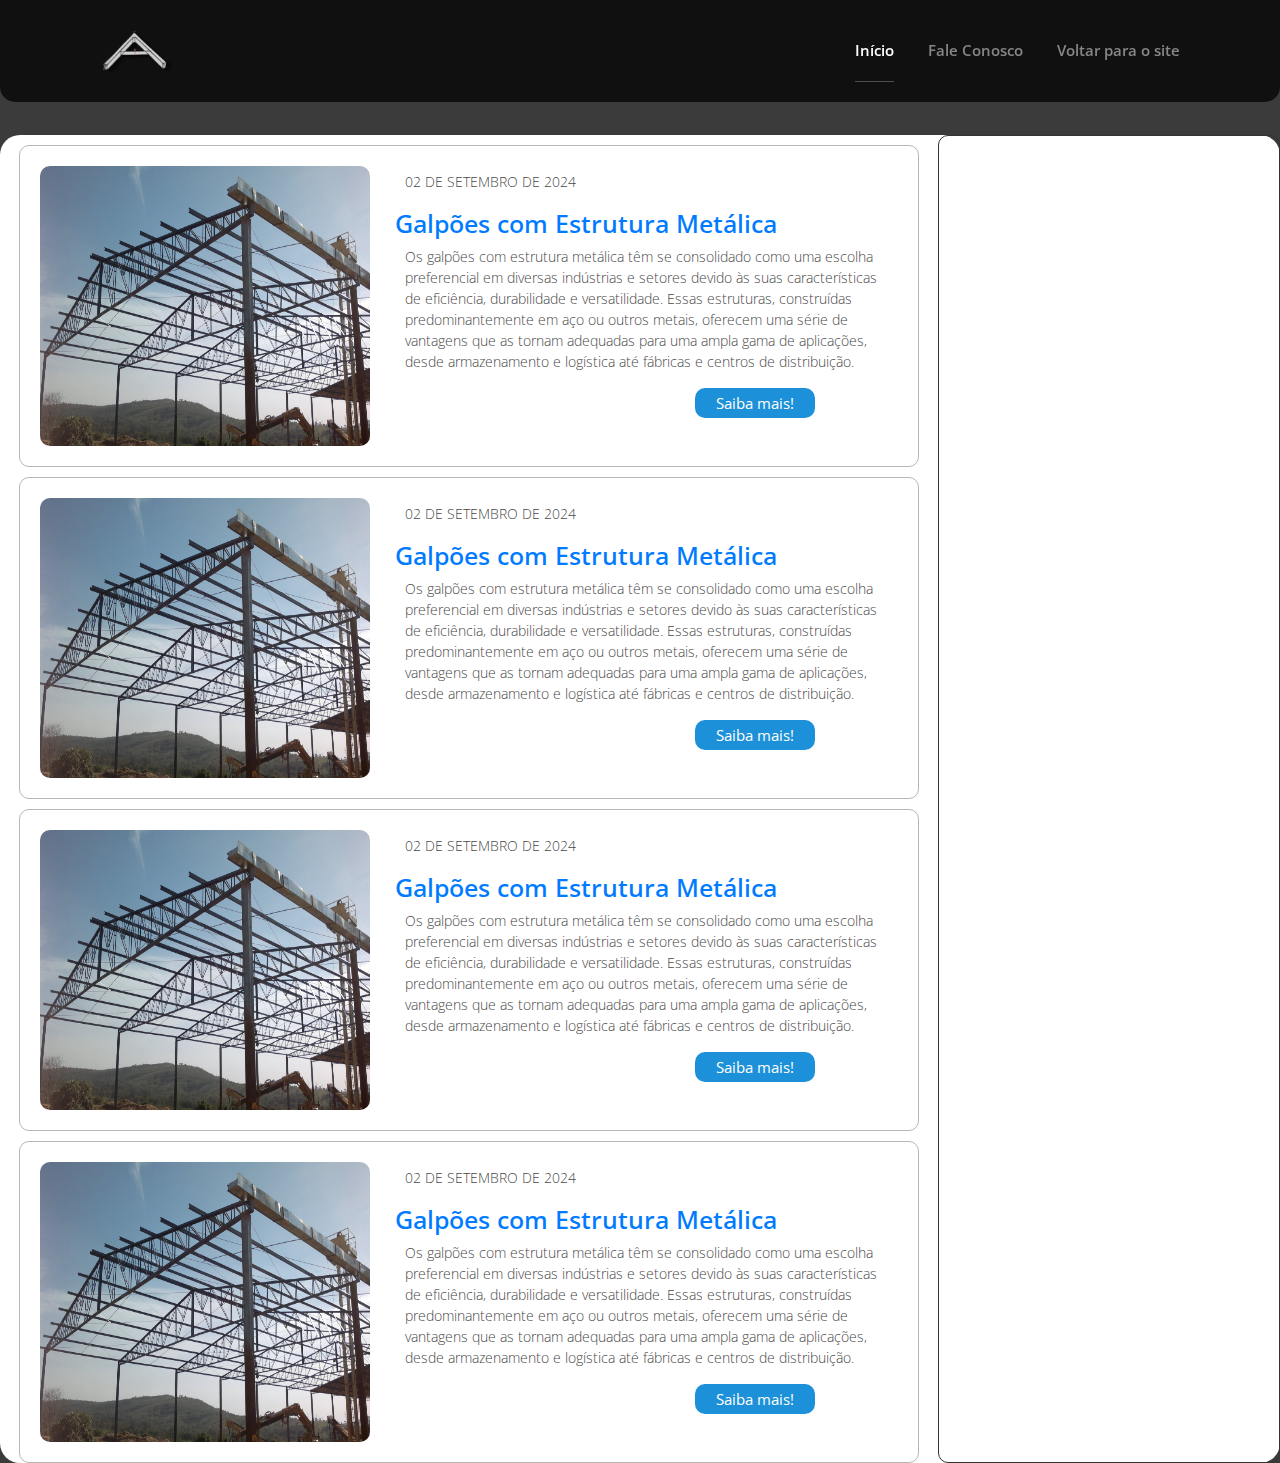
==== commit 6c97c7c1: "blogatt" ====
--- a/blog-construir-com-aco.html
+++ b/blog-construir-com-aco.html
@@ -1,7 +1,7 @@
 <!DOCTYPE html>
 <html lang="en">
     <head>
-        <!-- Required meta tags -->
+        <!-- Meta tags -->
         <meta charset="utf-8">
         <meta name="viewport" content="width=device-width, initial-scale=1, shrink-to-fit=no">
         
@@ -15,13 +15,139 @@
         <!-- Bootstrap CSS -->
         <link rel="stylesheet" href="css/bootstrap.min.css">
         
-        <!-- Style -->
-        <link rel="stylesheet" href="css/style.css">
+        <!-- CSS -->
+        <link rel="stylesheet" href="style-blog.css">
     
         <title>Blog - Construir com aço</title>
-      </head>
-      <body>
+      </head>     
 <body>
     
+        <div id="container-blog">
+    <!--MENU-->
+    <div class="site-mobile-menu site-navbar-target">
+        <div class="site-mobile-menu-header">
+          <div class="site-mobile-menu-close mt-3">
+            <span class="icon-close2 js-menu-toggle"></span>
+          </div>
+        </div>
+        <div class="site-mobile-menu-body"></div>
+      </div>
+
+      <header class="site-navbar site-navbar-target" role="banner">
+
+        <div class="container">
+          <div class="row align-items-center position-relative">
+            
+            <div class="col-3">
+              <div class="site-logo">
+                <a href="index.html"><img src="imgs/logo-construircomaco-png.png" width="100px" alt="Logo-construir-com-aco"></a>
+              </div>
+            </div>
+
+            <div class="col-9  text-right">
+              
+
+              <span class="d-inline-block d-lg-none"><a href="#" class="text-primary site-menu-toggle js-menu-toggle py-5"><span class="icon-menu h3 text-white"></span></a></span>
+
+              <nav class="site-navigation text-right ml-auto d-none d-lg-block" role="navigation">
+                <ul class="site-menu main-menu js-clone-nav ml-auto ">
+                  <li class="active"><a href="#blog" class="nav-link" style="font-weight: 400; font-size: 15px;">Início</a></li>
+                  <li><a href="#duvidas" class="nav-link" style="font-weight: 400; font-size: 15px;">Fale Conosco</a></li>
+                  <li><a href="index.html" class="nav-link" style="font-weight: 400; font-size: 15px;">Voltar para o site</a></li>
+                  <!-- <li><a href="#" class="nav-link" style="font-weight: 400; font-size: 15px;">Contato</a></li> -->
+                </ul>
+              </nav>
+            </div>
+
+            
+          </div>
+        </div>
+      </header>
+<!--MENU-->
+<div id="blog2">
+<!--BANNER
+<div class="banner-blog">
+    <img src="imgs/capa-blog2.jpg" alt="">
+    <h1>ÚLTIMOS ARTIGOS</h1>
+    </div>
+    
+<!--BANNER-->
+
+<!--ARTIGOS-->
+    <div class="container-artigos">
+        <div class="artigos-blog">
+            <div id="artigo">
+                <img src="imgs/BANNER1.jpg" alt="">
+                <div id="artigo-txt">
+                <p>02 DE SETEMBRO DE 2024</p>
+                <h1><a href="#">Galpões com Estrutura Metálica</a></h1>
+                <p>Os galpões com estrutura metálica têm se consolidado como uma escolha preferencial em diversas indústrias e setores devido às suas características de eficiência, durabilidade e versatilidade. Essas estruturas, construídas predominantemente em aço ou outros metais, oferecem uma série de vantagens que as tornam adequadas para uma ampla gama de aplicações, desde armazenamento e logística até fábricas e centros de distribuição.
+                <h3>Saiba mais!</h3>
+                </p>
+            </div>
+            </div>
+
+            <div id="artigo">
+                <img src="imgs/BANNER1.jpg" alt="">
+                <div id="artigo-txt">
+                <p>02 DE SETEMBRO DE 2024</p>
+                <h1><a href="#">Galpões com Estrutura Metálica</a></h1>
+                <p>Os galpões com estrutura metálica têm se consolidado como uma escolha preferencial em diversas indústrias e setores devido às suas características de eficiência, durabilidade e versatilidade. Essas estruturas, construídas predominantemente em aço ou outros metais, oferecem uma série de vantagens que as tornam adequadas para uma ampla gama de aplicações, desde armazenamento e logística até fábricas e centros de distribuição.
+                <h3>Saiba mais!</h3>
+                </p>
+            </div>
+            </div>
+            
+            <div id="artigo">
+                <img src="imgs/BANNER1.jpg" alt="">
+                <div id="artigo-txt">
+                <p>02 DE SETEMBRO DE 2024</p>
+                <h1><a href="#">Galpões com Estrutura Metálica</a></h1>
+                <p>Os galpões com estrutura metálica têm se consolidado como uma escolha preferencial em diversas indústrias e setores devido às suas características de eficiência, durabilidade e versatilidade. Essas estruturas, construídas predominantemente em aço ou outros metais, oferecem uma série de vantagens que as tornam adequadas para uma ampla gama de aplicações, desde armazenamento e logística até fábricas e centros de distribuição.
+                <h3>Saiba mais!</h3>
+                </p>
+            </div>
+            </div>
+            
+            <div id="artigo">
+                <img src="imgs/BANNER1.jpg" alt="">
+                <div id="artigo-txt">
+                <p>02 DE SETEMBRO DE 2024</p>
+                <h1><a href="#">Galpões com Estrutura Metálica</a></h1>
+                <p>Os galpões com estrutura metálica têm se consolidado como uma escolha preferencial em diversas indústrias e setores devido às suas características de eficiência, durabilidade e versatilidade. Essas estruturas, construídas predominantemente em aço ou outros metais, oferecem uma série de vantagens que as tornam adequadas para uma ampla gama de aplicações, desde armazenamento e logística até fábricas e centros de distribuição.
+                <h3>Saiba mais!</h3>
+                </p>
+            </div>
+            </div>
+        </div>
+        </div>
+        
+        <div class="lateral-artigos">
+            <div id="container-lateral">
+
+            </div>
+            <div id="conteudo-videos">
+            <iframe src="https://www.youtube.com/embed/Cd8sx2HX7ag" frameborder="0"  widht="325" height="200p">
+            </div>
+            </div>
+
+
+    </div>
+
+<!--ARTIGOS-->
+</div>
+</div>
+
+
+
+<script src="js/jquery-3.3.1.min.js"></script>
+<script src="js/popper.min.js"></script>
+<script src="js/bootstrap.min.js"></script>
+<script src="js/jquery.sticky.js"></script>
+<script src="js/main.js"></script>
+<script>
+
+
+</script>
 </body>
 </html>--- a/style-blog.css
+++ b/style-blog.css
@@ -0,0 +1,505 @@
+body {
+    font-family: "Open Sans", -apple-system, BlinkMacSystemFont, "Segoe UI", Roboto, "Helvetica Neue", Arial, "Noto Sans", sans-serif, "Apple Color Emoji", "Segoe UI Emoji", "Segoe UI Symbol", "Noto Color Emoji";
+    background-color: rgb(60, 59, 59);
+    position: relative; 
+    scroll-behavior: auto;
+    background-image: url(https://i.imgur.com/5BNkPwV.jpeg);
+
+  } 
+  
+   html{
+    scroll-behavior: smooth;
+  }
+    
+    body:before {
+      content: "";
+      position: absolute;
+      top: 0;
+      left: 0;
+      right: 0;
+      bottom: 0;
+      background: rgba(0, 0, 0, 0.5);
+      -webkit-transition: .3s all ease;
+      -o-transition: .3s all ease;
+      transition: .3s all ease;
+      opacity: 0;
+      visibility: hidden;
+      z-index: 1; }
+    body.offcanvas-menu:before {
+      opacity: 1;
+      visibility: visible; }
+  
+  p {
+    color: #b3b3b3;
+    font-weight: 300; }
+  
+  h1, h2, h3, h4, h5, h6,
+  .h1, .h2, .h3, .h4, .h5, .h6 {
+    font-family: "Open Sans", -apple-system, BlinkMacSystemFont, "Segoe UI", Roboto, "Helvetica Neue", Arial, "Noto Sans", sans-serif, "Apple Color Emoji", "Segoe UI Emoji", "Segoe UI Symbol", "Noto Color Emoji"; }
+  
+  a {
+    -webkit-transition: .3s all ease;
+    -o-transition: .3s all ease;
+    transition: .3s all ease; }
+    
+    a, a:hover {
+      text-decoration: none !important; }
+  
+  
+  
+  .site-navbar {
+    margin-top: -1px;
+    z-index: 1999;
+    top: 0;
+    width: 100%;
+    padding: 0.1rem;
+    position: fixed;
+    background: rgba(0, 0, 0, 0.719);
+    border-radius: 0 0 15px 15px;
+  }
+  
+    @media (max-width: 991.98px) {
+      .site-navbar {
+        padding-top: 0rem;
+        padding-bottom: 0rem; } }
+    .site-navbar .toggle-button {
+      position: absolute;
+      right: 0px; }
+  
+    .site-navbar .site-logo {
+      margin: 0;
+      padding: 0;
+      font-size: 1rem; 
+    opacity: 0.8;}
+  
+    
+      .site-navbar .site-logo a {
+        text-transform: uppercase;
+        color: #333;
+        font-family: "Open Sans", -apple-system, BlinkMacSystemFont, "Segoe UI", Roboto, "Helvetica Neue", Arial, "Noto Sans", sans-serif, "Apple Color Emoji", "Segoe UI Emoji", "Segoe UI Symbol", "Noto Color Emoji"; }
+      
+        @media (max-width: 991.98px) {
+        .site-navbar .site-logo {
+          float: left;
+          position: relative; } }
+    .site-navbar .site-navigation.border-bottom {
+      border-bottom: 1px solid white !important; }
+    .site-navbar .site-navigation .site-menu {
+      margin: 0;
+      padding: 0;
+      margin-bottom: 0; }
+      .site-navbar .site-navigation .site-menu .active {
+        color: #0000009f !important; }
+      .site-navbar .site-navigation .site-menu a {
+        text-decoration: none !important;
+        display: inline-block; }
+      .site-navbar .site-navigation .site-menu > li {
+        display: inline-block; }
+        .site-navbar .site-navigation .site-menu > li > a {
+          margin-left: 15px;
+          margin-right: 15px;
+          padding: 20px 0px;
+          font-size: 15px;
+          font-weight: 600 !important;
+          color: #868686!important;
+          display: inline-block;
+          text-decoration: none !important;
+          position: relative; }
+          .site-navbar .site-navigation .site-menu > li > a:before {
+            content: "";
+            width: 100%;
+            position: absolute;
+            bottom: 0;
+            left: 0;
+            height: 1px;
+            -webkit-transform: scale(0);
+            -ms-transform: scale(0);
+            transform: scale(0);
+            -webkit-transition: .3s transform ease;
+            -o-transition: .3s transform ease;
+            transition: .3s transform ease;
+            background: #4e4e4e; }
+          .site-navbar .site-navigation .site-menu > li > a:hover {
+            color: #ffffff !important; }
+            .site-navbar .site-navigation .site-menu > li > a:hover:before {
+              -webkit-transform: scale(1);
+              -ms-transform: scale(1);
+              transform: scale(1); }
+        .site-navbar .site-navigation .site-menu > li.active > a {
+          color: #ffffff !important; }
+          .site-navbar .site-navigation .site-menu > li.active > a:before {
+            -webkit-transform: scale(1);
+            -ms-transform: scale(1);
+            transform: scale(1); }
+      .site-navbar .site-navigation .site-menu .has-children {
+        position: relative; }
+        .site-navbar .site-navigation .site-menu .has-children > a {
+          position: relative;
+          padding-right: 20px; }
+          .site-navbar .site-navigation .site-menu .has-children > a:before {
+            position: absolute;
+            content: "\e313";
+            font-size: 16px;
+            top: 50%;
+            right: 0;
+            -webkit-transform: translateY(-50%);
+            -ms-transform: translateY(-50%);
+            transform: translateY(-50%);
+            font-family: 'icomoon'; }
+        .site-navbar .site-navigation .site-menu .has-children .dropdown {
+          visibility: hidden;
+          opacity: 0;
+          top: 100%;
+          position: absolute;
+          text-align: left;
+          border-top: 2px solid #eb4d55;
+          -webkit-box-shadow: 0 2px 10px -2px rgba(0, 0, 0, 0.1);
+          box-shadow: 0 2px 10px -2px rgba(0, 0, 0, 0.1);
+          padding: 0px 0;
+          margin-top: 20px;
+          margin-left: 0px;
+          background: #2d2d2d;
+          -webkit-transition: 0.2s 0s;
+          -o-transition: 0.2s 0s;
+          transition: 0.2s 0s; }
+          .site-navbar .site-navigation .site-menu .has-children .dropdown.arrow-top {
+            position: absolute; }
+            .site-navbar .site-navigation .site-menu .has-children .dropdown.arrow-top:before {
+              display: none;
+              bottom: 100%;
+              left: 20%;
+              border: solid transparent;
+              content: " ";
+              height: 0;
+              width: 0;
+              position: absolute;
+              pointer-events: none; }
+            .site-navbar .site-navigation .site-menu .has-children .dropdown.arrow-top:before {
+              border-color: rgba(136, 183, 213, 0);
+              border-bottom-color: #434343;
+              border-width: 10px;
+              margin-left: -10px; }
+          .site-navbar .site-navigation .site-menu .has-children .dropdown a {
+            text-transform: none;
+            letter-spacing: normal;
+            -webkit-transition: 0s all;
+            -o-transition: 0s all;
+            transition: 0s all;
+            color: #000 !important; }
+            .site-navbar .site-navigation .site-menu .has-children .dropdown a.active {
+              color: #eb4d55 !important;
+              background: #f8f9fa; }
+          .site-navbar .site-navigation .site-menu .has-children .dropdown > li {
+            list-style: none;
+            padding: 0;
+            margin: 0;
+            min-width: 200px; }
+            .site-navbar .site-navigation .site-menu .has-children .dropdown > li > a {
+              padding: 9px 20px;
+              display: block; }
+              .site-navbar .site-navigation .site-menu .has-children .dropdown > li > a:hover {
+                background: #626262;
+                color: #ffffff; }
+            .site-navbar .site-navigation .site-menu .has-children .dropdown > li.has-children > a:before {
+              content: "\e315";
+              right: 20px; }
+            .site-navbar .site-navigation .site-menu .has-children .dropdown > li.has-children > .dropdown, .site-navbar .site-navigation .site-menu .has-children .dropdown > li.has-children > ul {
+              left: 100%;
+              top: 0; }
+            .site-navbar .site-navigation .site-menu .has-children .dropdown > li.has-children:hover > a, .site-navbar .site-navigation .site-menu .has-children .dropdown > li.has-children:active > a, .site-navbar .site-navigation .site-menu .has-children .dropdown > li.has-children:focus > a {
+              background: #f8f9fa;
+              color: #ced4da; }
+        .site-navbar .site-navigation .site-menu .has-children:hover > a, .site-navbar .site-navigation .site-menu .has-children:focus > a, .site-navbar .site-navigation .site-menu .has-children:active > a {
+          color: #eb4d55; }
+        .site-navbar .site-navigation .site-menu .has-children:hover, .site-navbar .site-navigation .site-menu .has-children:focus, .site-navbar .site-navigation .site-menu .has-children:active {
+          cursor: pointer; }
+          .site-navbar .site-navigation .site-menu .has-children:hover > .dropdown, .site-navbar .site-navigation .site-menu .has-children:focus > .dropdown, .site-navbar .site-navigation .site-menu .has-children:active > .dropdown {
+            -webkit-transition-delay: 0s;
+            -o-transition-delay: 0s;
+            transition-delay: 0s;
+            margin-top: 0px;
+            visibility: visible;
+            opacity: 1; }
+  
+  .site-mobile-menu {
+    width: 300px;
+    position: fixed;
+    right: 0;
+    z-index: 2000;
+    padding-top: 20px;
+    background: #ffffff;
+    height: calc(100vh);
+    -webkit-transform: translateX(110%);
+    -ms-transform: translateX(110%);
+    transform: translateX(110%);
+    -webkit-box-shadow: -10px 0 20px -10px rgba(0, 0, 0, 0.1);
+    box-shadow: -10px 0 20px -10px rgba(0, 0, 0, 0.1);
+    -webkit-transition: .3s all ease-in-out;
+    -o-transition: .3s all ease-in-out;
+    transition: .3s all ease-in-out; }
+    .offcanvas-menu .site-mobile-menu {
+      -webkit-transform: translateX(0%);
+      -ms-transform: translateX(0%);
+      transform: translateX(0%); }
+    .site-mobile-menu .site-mobile-menu-header {
+      width: 100%;
+      float: left;
+      padding-left: 20px;
+      padding-right: 20px; }
+      .site-mobile-menu .site-mobile-menu-header .site-mobile-menu-close {
+        float: right;
+        margin-top: 8px; }
+        .site-mobile-menu .site-mobile-menu-header .site-mobile-menu-close span {
+          font-size: 30px;
+          display: inline-block;
+          padding-left: 10px;
+          padding-right: 0px;
+          line-height: 1;
+          cursor: pointer;
+          -webkit-transition: .3s all ease;
+          -o-transition: .3s all ease;
+          transition: .3s all ease; }
+          .site-mobile-menu .site-mobile-menu-header .site-mobile-menu-close span:hover {
+            color: #ffffff; }
+      .site-mobile-menu .site-mobile-menu-header .site-mobile-menu-logo {
+        float: left;
+        margin-top: 10px;
+        margin-left: 0px; }
+        .site-mobile-menu .site-mobile-menu-header .site-mobile-menu-logo a {
+          display: inline-block;
+          text-transform: uppercase; }
+          .site-mobile-menu .site-mobile-menu-header .site-mobile-menu-logo a img {
+            max-width: 70px; }
+          .site-mobile-menu .site-mobile-menu-header .site-mobile-menu-logo a:hover {
+            text-decoration: none; }
+    .site-mobile-menu .site-mobile-menu-body {
+      overflow-y: scroll;
+      -webkit-overflow-scrolling: touch;
+      position: relative;
+      padding: 0 20px 20px 20px;
+      height: calc(100vh - 52px);
+      padding-bottom: 150px; }
+    .site-mobile-menu .site-nav-wrap {
+      padding: 0;
+      margin: 0;
+      list-style: none;
+      position: relative; }
+      .site-mobile-menu .site-nav-wrap a {
+        padding: 10px 20px;
+        display: block;
+        position: relative;
+        color: #ffffff; }
+        .site-mobile-menu .site-nav-wrap a:hover {
+          color: #eb4d55; }
+      .site-mobile-menu .site-nav-wrap li {
+        position: relative;
+        display: block; }
+        .site-mobile-menu .site-nav-wrap li .nav-link.active {
+          color: #eb4d55; }
+        .site-mobile-menu .site-nav-wrap li.active > a {
+          color: #eb4d55; }
+      .site-mobile-menu .site-nav-wrap .arrow-collapse {
+        position: absolute;
+        right: 0px;
+        top: 10px;
+        z-index: 20;
+        width: 36px;
+        height: 36px;
+        text-align: center;
+        cursor: pointer;
+        border-radius: 50%; }
+        .site-mobile-menu .site-nav-wrap .arrow-collapse:hover {
+          background: #f8f9fa; }
+        .site-mobile-menu .site-nav-wrap .arrow-collapse:before {
+          font-size: 12px;
+          z-index: 20;
+          font-family: "icomoon";
+          content: "\f078";
+          position: absolute;
+          top: 50%;
+          left: 50%;
+          -webkit-transform: translate(-50%, -50%) rotate(-180deg);
+          -ms-transform: translate(-50%, -50%) rotate(-180deg);
+          transform: translate(-50%, -50%) rotate(-180deg);
+          -webkit-transition: .3s all ease;
+          -o-transition: .3s all ease;
+          transition: .3s all ease; }
+        .site-mobile-menu .site-nav-wrap .arrow-collapse.collapsed:before {
+          -webkit-transform: translate(-50%, -50%);
+          -ms-transform: translate(-50%, -50%);
+          transform: translate(-50%, -50%); }
+      .site-mobile-menu .site-nav-wrap > li {
+        display: block;
+        position: relative;
+        float: left;
+        width: 100%; }
+        .site-mobile-menu .site-nav-wrap > li > a {
+          padding-left: 20px;
+          font-size: 20px; }
+
+          .icon-menu h3{
+            color: #ffffff;
+          }
+          
+        .site-mobile-menu .site-nav-wrap > li > ul {
+          padding: 0;
+          margin: 0;
+          list-style: none; }
+          .site-mobile-menu .site-nav-wrap > li > ul > li {
+            display: block; }
+            .site-mobile-menu .site-nav-wrap > li > ul > li > a {
+              padding-left: 40px;
+              font-size: 16px; }
+            .site-mobile-menu .site-nav-wrap > li > ul > li > ul {
+              padding: 0;
+              margin: 0; }
+              .site-mobile-menu .site-nav-wrap > li > ul > li > ul > li {
+                display: block; }
+                .site-mobile-menu .site-nav-wrap > li > ul > li > ul > li > a {
+                  font-size: 16px;
+                  padding-left: 60px; }
+      .site-mobile-menu .site-nav-wrap[data-class="social"] {
+        float: left;
+        width: 100%;
+        margin-top: 30px;
+        padding-bottom: 5em; }
+        .site-mobile-menu .site-nav-wrap[data-class="social"] > li {
+          width: auto; }
+          .site-mobile-menu .site-nav-wrap[data-class="social"] > li:first-child a {
+            padding-left: 15px !important; }
+  
+            .text-white {
+                color: #ffffff !important;
+            }
+
+  .sticky-wrapper {
+    position: relative;
+    z-index: 100;
+    width: 100%;
+    position: absolute;
+    top: 0; }
+    .sticky-wrapper .site-navbar {
+      -webkit-transition: .3s all ease;
+      -o-transition: .3s all ease;
+      transition: .3s all ease; }
+    .sticky-wrapper .site-navbar {
+      background: #333; }
+      .sticky-wrapper .site-navbar ul li a {
+        color: rgba(255, 255, 255, 0.7) !important; }
+        .sticky-wrapper .site-navbar ul li a.active {
+          color: #313131 !important; }
+    .sticky-wrapper.is-sticky .site-navbar {
+      background: #353535;
+      -webkit-box-shadow: 4px 0 20px -5px rgba(0, 0, 0, 0.2);
+      box-shadow: 4px 0 20px -5px rgba(0, 0, 0, 0.2); }
+      .sticky-wrapper.is-sticky .site-navbar .site-logo a {
+        color: #eb4d55; }
+      .sticky-wrapper.is-sticky .site-navbar ul li a {
+        color: #000 !important; }
+        .sticky-wrapper.is-sticky .site-navbar ul li a.active {
+          color: #eb4d55 !important; }
+    .sticky-wrapper .shrink {
+      padding-top: 0px !important;
+      padding-bottom: 0px !important; }
+      @media (max-width: 991.98px) {
+        .sticky-wrapper .shrink {
+          padding-top: 30px !important;
+          padding-bottom: 30px !important; } }
+  
+          
+  
+  
+  
+    .banner-blog img{
+        width: 100%;
+        border-radius:10px;
+        opacity:;
+    }
+
+    .banner-blog{
+        margin: 0 auto !important;
+        width: 100% ;
+        background-color: #ffffff;
+        border-radius: 20px !important;
+      
+    }
+    
+    #blog2{
+        margin: 0 auto !important;
+        background-color: #ffffff;
+        width: 1280px !important;
+        margin-top: 135px !important;
+        border-radius: 20px !important;
+        display: flex;
+    }
+    
+    .banner-blog{
+     padding: 15px;
+      }
+
+    .banner-blog h1{
+        font-size: 30px;
+        text-align: center;
+        padding-top: 15px;
+    }
+
+    .container-artigos{
+        margin: 0 auto;
+        display: flex;
+    }
+
+    .artigos-blog{
+    }
+    #artigo{
+        border: 1px solid #3333335a;
+        border-radius: 10px;
+        margin-top: 10px;
+        display: flex;
+        padding: 10px;
+        width: 900px;
+    }
+    #artigo img{
+        width: 350px;
+        height: 300px;
+        padding: 10px;
+        border-radius: 20px;
+    }
+    #artigo-txt{
+        padding: 15px;
+
+    }
+    #artigo p{
+        font-size: 14px;
+        color: #484848;
+        padding-inline: 10px;
+    }
+    #artigo h1{
+        font-size: 25px;
+        font-weight: 550;
+    }
+    #artigo h3{
+        font-size: 15px;
+        background-color: #1c90d9;
+        padding: 6px;
+        width: 120px;
+        text-align: center;
+        border-radius: 10px;
+        margin-left: 300px !important;
+        color: #fff;
+        font-weight: 400;
+    }
+    #artigo h3:hover{
+        scale: 1.1;
+        transition: 0.5s;
+    }
+
+    .lateral-artigos{
+        border: 1px solid #333;
+        border-radius: 10px;
+    }
+    #container-lateral{
+        
+    }
+    #conteudo-videos{
+        padding: 20px;
+    }